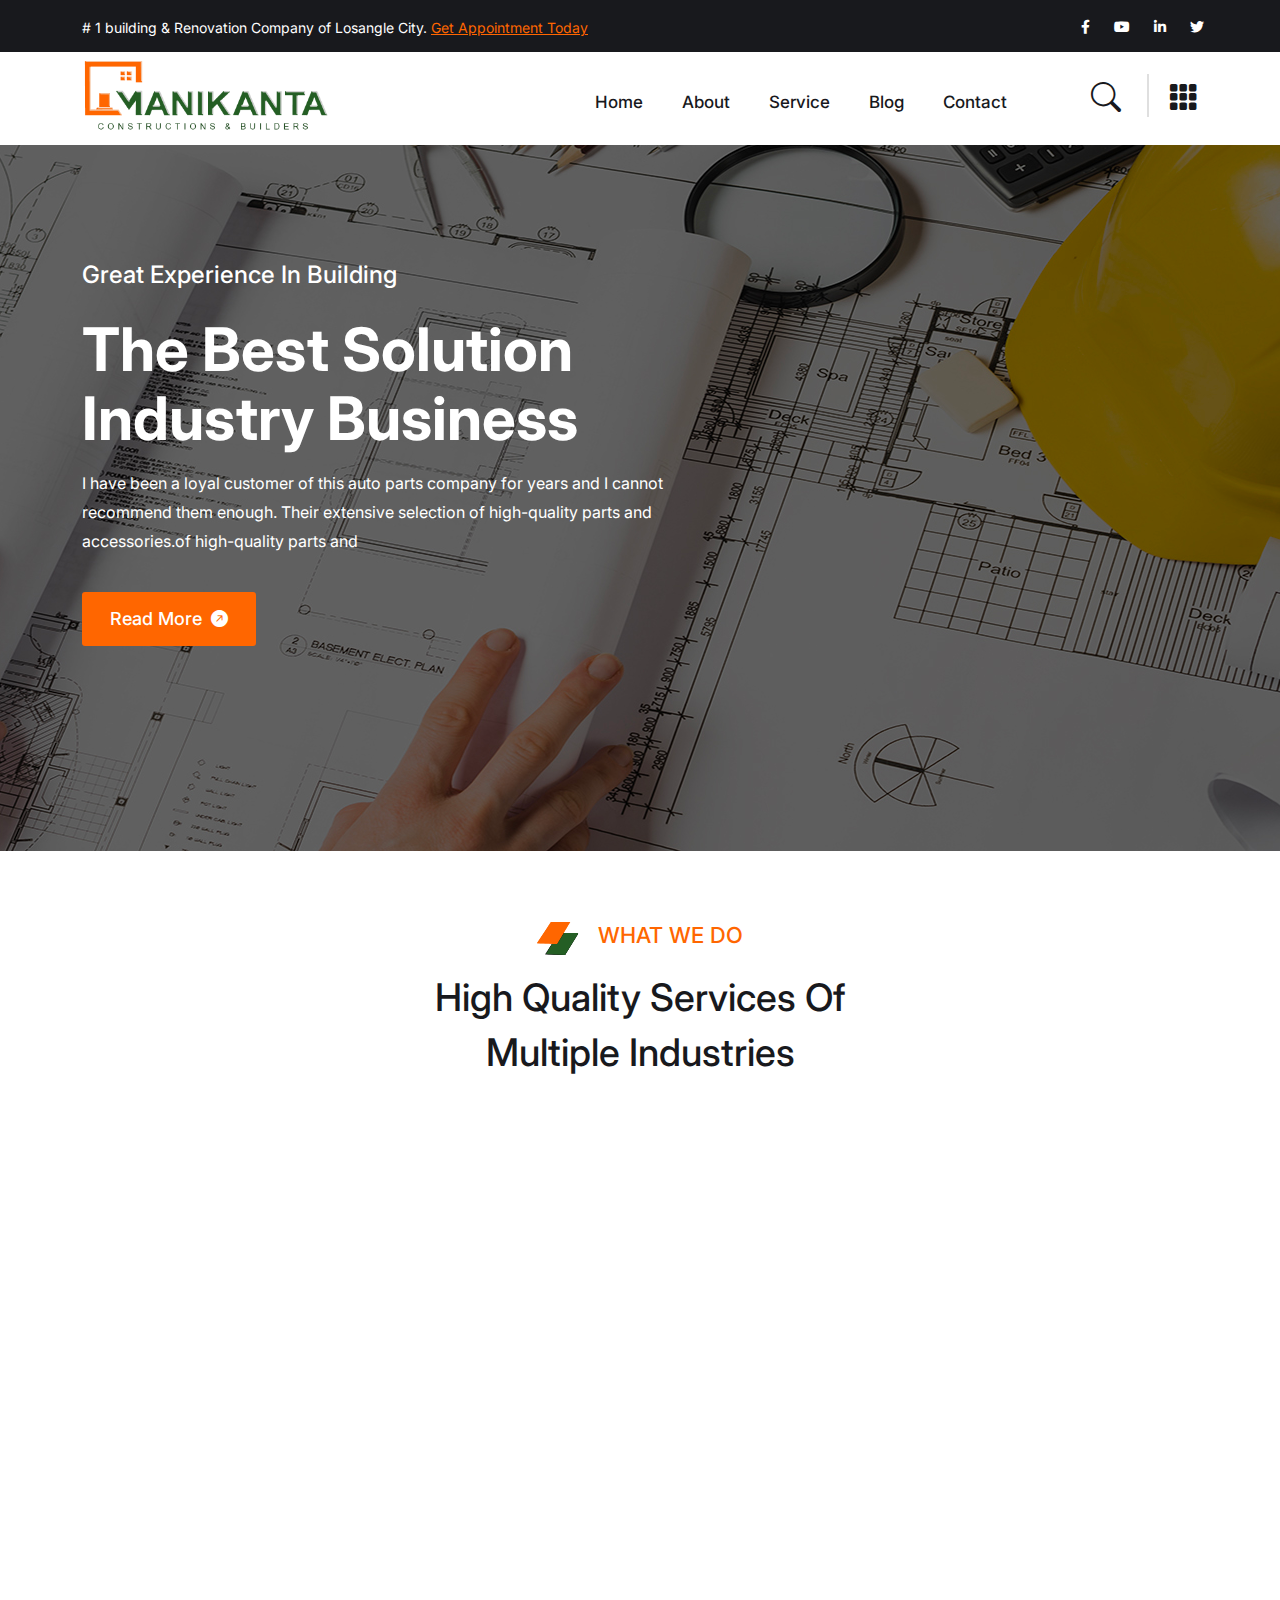
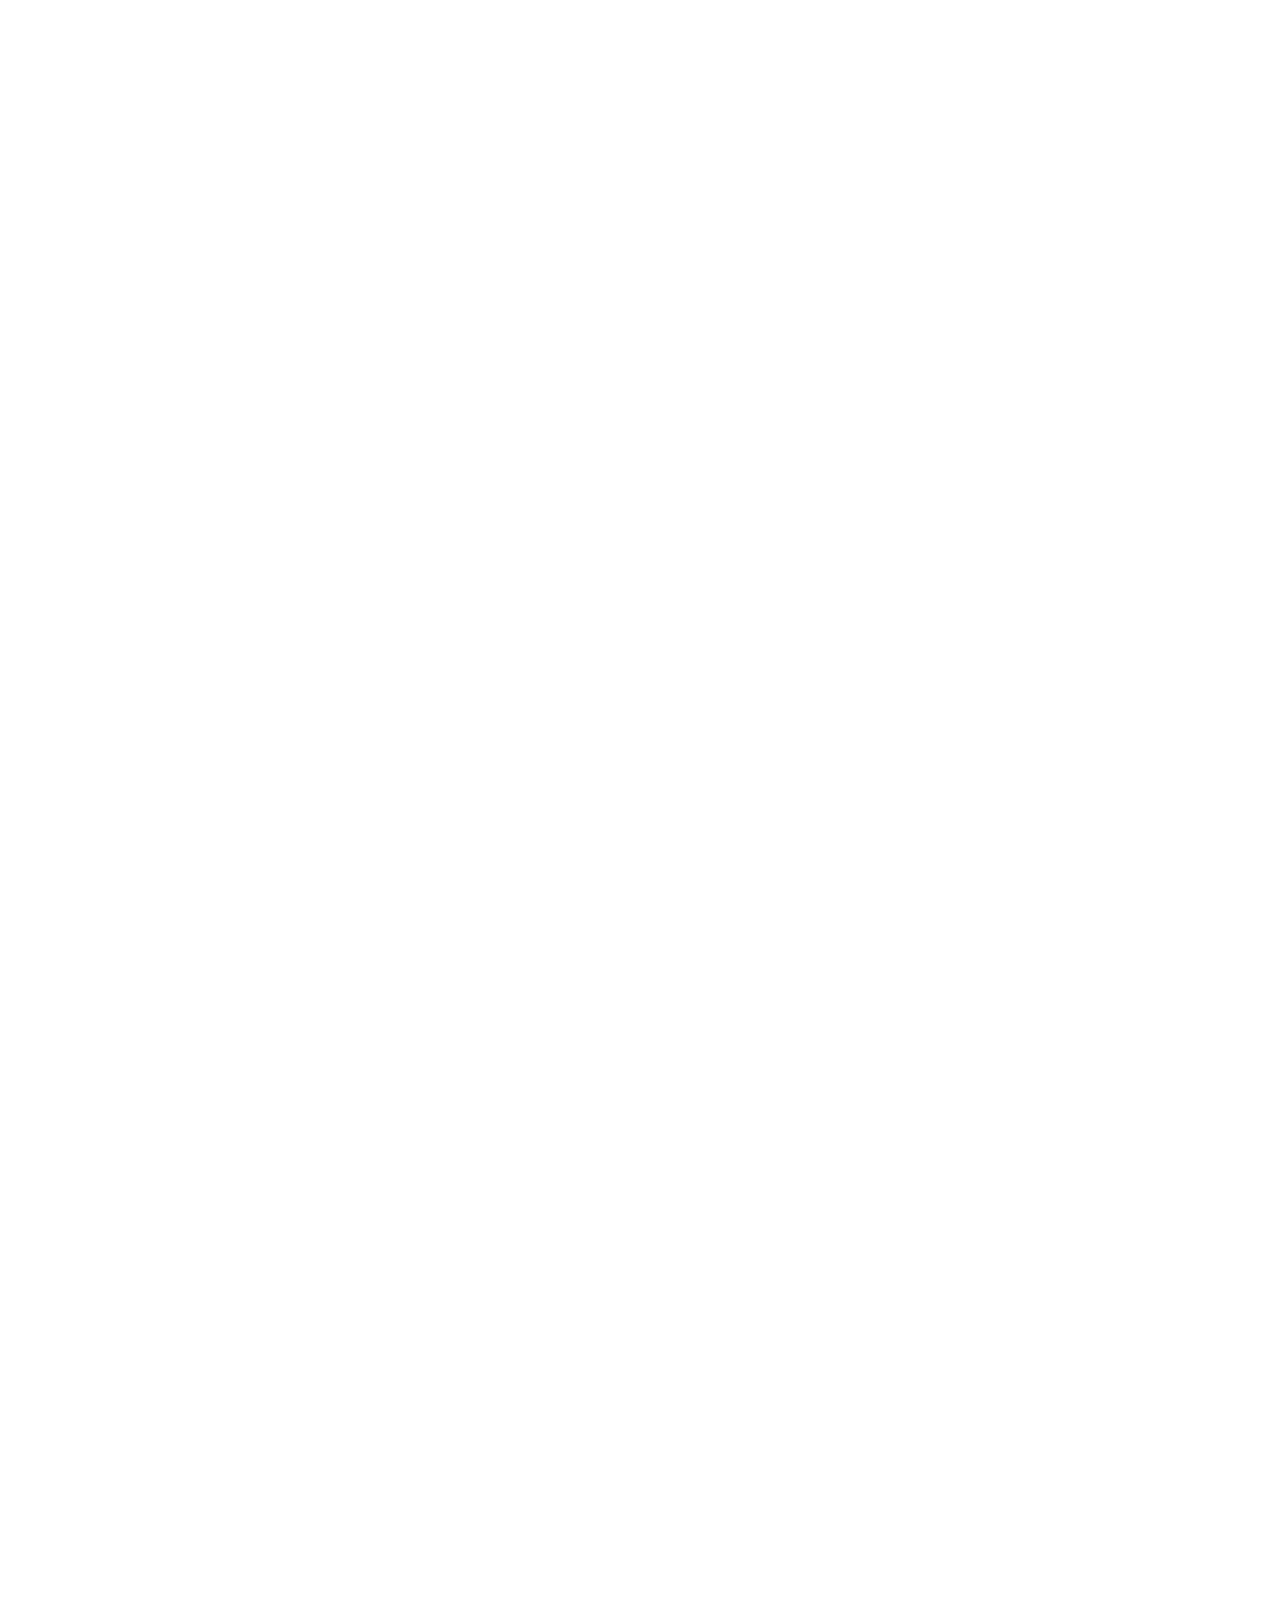
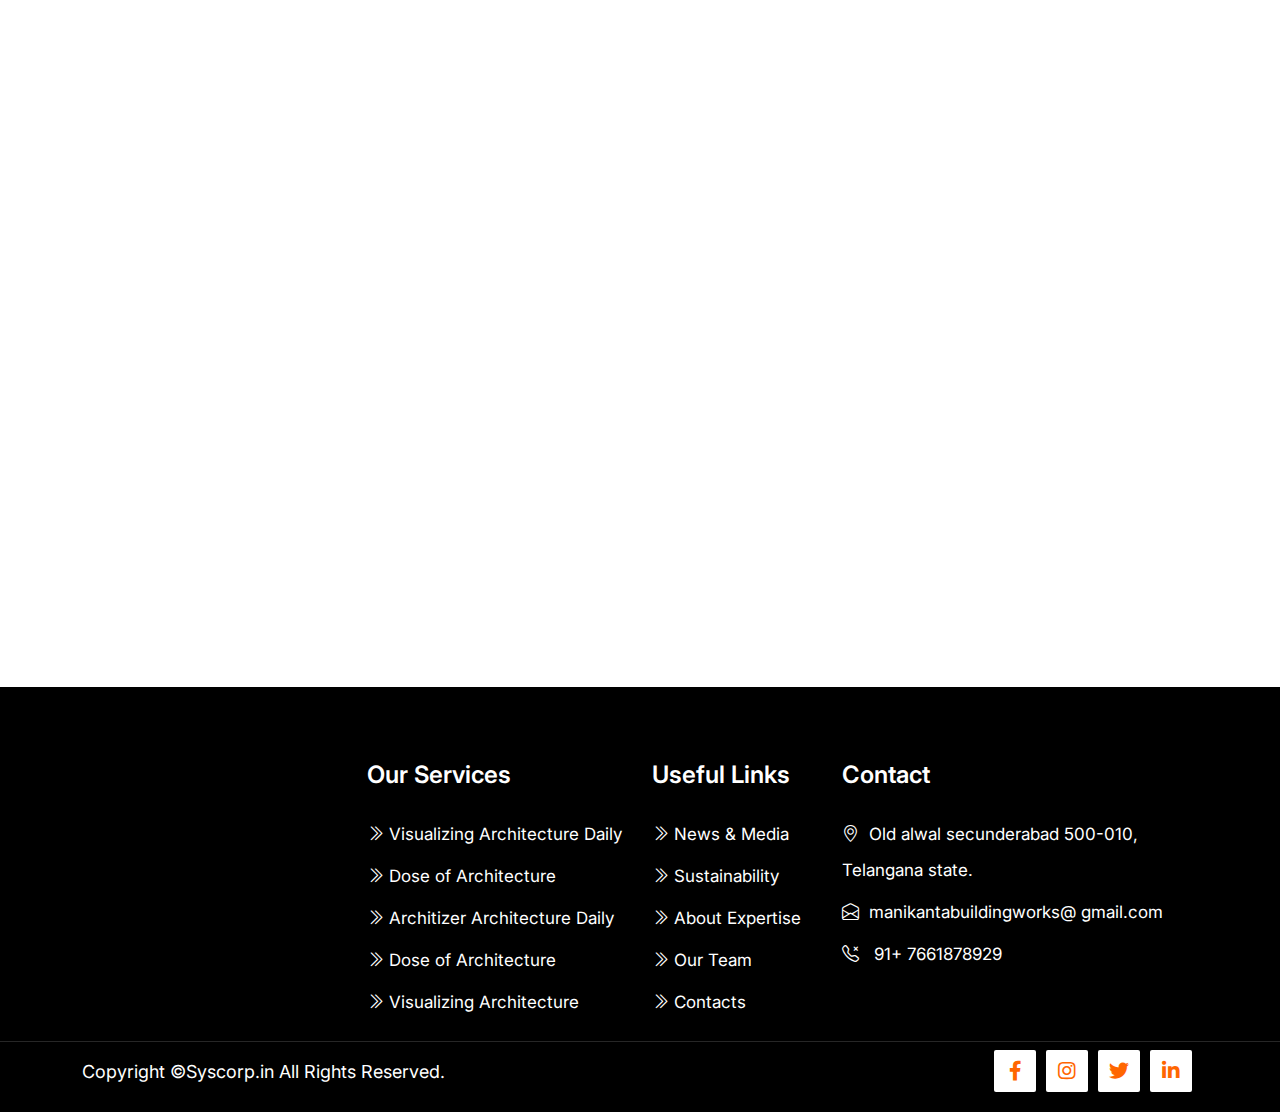
==== euildint/index.html @ 652bb7c5 "first commit" ====
<!DOCTYPE HTML>
<html lang="en-US">


<head>
	<meta charset="UTF-8">
	<meta http-equiv="x-ua-compatible" content="ie=edge">
	<title>Manikanta Construction</title>
	<meta name="description" content="">
	<meta name="viewport" content="width=device-width, initial-scale=1">
	<!-- Favicon -->
	<link rel="icon" type="image/png" sizes="56x56" href="assets/images/fav-icon/icon.png">
	<!-- bootstrap CSS -->
	<link rel="stylesheet" href="assets/css/bootstrap.min.css" type="text/css" media="all">
	<!-- carousel CSS -->
	<link rel="stylesheet" href="assets/css/owl.carousel.min.css" type="text/css" media="all">
	<!-- animate CSS -->
	<link rel="stylesheet" href="assets/css/animate.css" type="text/css" media="all">
	<!-- animate CSS -->
	<link rel="stylesheet" href="assets/css/animate.min.css" type="text/css" media="all">
	<!-- animated-text CSS -->
	<link rel="stylesheet" href="assets/css/animated-text.css" type="text/css" media="all">
	<!-- font-awesome CSS -->
	<link rel="stylesheet" href="assets/css/all.min.css" type="text/css" media="all">
	<!-- font-flaticon CSS -->
	<link rel="stylesheet" href="assets/css/flaticon.css" type="text/css" media="all">
	<!-- theme-default CSS -->
	<link rel="stylesheet" href="assets/css/theme-default.css" type="text/css" media="all">
	<!-- meanmenu CSS -->
	<link rel="stylesheet" href="assets/css/meanmenu.min.css" type="text/css" media="all">
	<!-- transitions CSS -->
	<link rel="stylesheet" href="assets/css/owl.transitions.css" type="text/css" media="all">
	<!-- venobox CSS -->
	<link rel="stylesheet" href="venobox/venobox.css" type="text/css" media="all">

	<!-- bootstrap icons -->
	<link rel="stylesheet" href="assets/css/bootstrap-icons.css" type="text/css" media="all">

	<!-- Main Style CSS -->
	<link rel="stylesheet" href="assets/css/style.css" type="text/css" media="all">
	<!-- responsive CSS -->
	<link rel="stylesheet" href="assets/css/responsive.css" type="text/css" media="all">

	<!-- modernizr js -->
	<script src="assets/js/vendor/modernizr-3.5.0.min.js"></script>
</head>

<body>
	<!-- loder -->
	  <div class="loader-wrapper">
		<div class="loader"></div>
		<div class="loder-section left-section"></div>
		<div class="loder-section right-section"></div>
	</div>
	<!--==================================================-->
	<!-- Start Euildint Top Bar Area -->
	<!--==================================================-->
	<div class="topbar-area d-flex align-items-center">
		<div class="container">
			<div class="row align-items-center">
				<div class="col-lg-6 col-md-6">
					<div class="topbar-discription">
						<p># 1 building & Renovation Company of Losangle City.</p>
						<a href="#">Get Appointment Today</a>
					</div>
				</div>
				<div class="col-lg-6 col-md-6">
					<div class="topbar-social-icon">
						<ul>
							<li><a href="#"><i class="fab fa-facebook-f"></i></a></li>
							<li><a href="#"><i class="fab fa-youtube"></i></a></li>
							<li><a href="#"><i class="fab fa-linkedin-in"></i></a></li>
							<li><a href="#"><i class="fab fa-twitter"></i></a></li>
						</ul>
					</div>
				</div>
			</div>
			<div class="topbar-btn">
				<a href="#">Book Schedule Now</a>
			</div>
		</div>
	</div>
	<!--==================================================-->
	<!-- End Euildint Top Bar Area -->
	<!--==================================================-->

	<!--==================================================-->
	<!-- Start Euildint Header Area -->
	<!--==================================================-->
	<div class="header-area" id="sticky-header">
		<div class="container">
			<div class="row align-items-center">
				<div class="col-lg-3 col-md-6">
					<div class="header-logo">
						<a href="index.html"><img src="assets/images/logo.png" alt="logo"></a>
					</div>
				</div>
				<div class="col-lg-9 col-md-12">
					<!--start header menu -->
					<div class="header-munu">
						<ul>
							<li><a href="#">Home </a>
								<div class="sub-menu">
									<ul>
										<li><a href="index.html">Home One</a></li>
										<li><a href="index-two.html">Home Two</a></li>
										<li><a href="index-three.html">Home Three</a></li>
									</ul>
								</div>
							</li>
							<li><a href="about.html">About</a></li>
							
							<li><a href="service.html"> Service </a>
								
							</li>
							<li><a href="blog-grid.html">Blog </a>
								
							</li>
							<li><a href="contact.html">Contact</a></li>
						</ul>
						<div class="header-social">
							<ul>
								<li><a class="search-box-btn search-box-outer" href="#"><i class="bi bi-search"></i></a></li>
								<li class="line"><a class="navSidebar-button" href="#"><i class="bi bi-grid-3x3-gap-fill"></i></a></li>
							</ul>	
						</div>
					</div>
					<!-- end header menu -->
				</div>
			</div>
		</div>
	</div>

	<!--Mobile Menu Area -->
	<div class="mobile-menu-area sticky d-sm-block d-md-block d-lg-none ">
		<div class="mobile-menu">
			<nav class="Edulin_menu">
				<ul class="nav_scroll">
					<li><a href="#">Home </a>
						<div class="sub-menu">
							<ul>
								<li><a href="index.html">Home One</a></li>
								<li><a href="index-two.html">Home Two</a></li>
								<li><a href="index-three.html">Home Three</a></li>
							</ul>
						</div>
					</li>
					<li><a href="about.html">About</a></li>
					
					<li><a href="service.html"> Service </a>
						
					</li>
					<li><a href="blog-grid.html">Blog </a>
						
					</li>
					<li><a href="contact.html">Contact</a></li>
				</ul>
			</nav>
		</div>
	</div>
	<!--==================================================-->
	<!-- End Euildint Header Area -->
	<!--==================================================-->

	<!--==================================================-->
	<!-- Start Euildint Slider Area -->
	<!--==================================================-->
	<div class="slider-area d-flex align-items-center">
		<div class="container">
			<div class="row align-items-center">
				<div class="col-lg-7 col-md-12">
					<!-- start slider content -->
					<div class="slider-content wow animate__slideInLeft">
						<div class="slider-sub-title">
							<h4>Great Experience In Building</h4>
						</div>
						<div class="slider-main-title">
							<h1>The Best Solution</h1>
							<h1>Industry Business</h1>
						</div>
						<div class="slider-discripton">
							<p>I have been a loyal customer of this auto parts company for years and I cannot recommend them enough. Their extensive selection of high-quality parts and accessories.of high-quality parts and</p>
						</div>
						<div class="eulding-btn">
							<a href="#">Read More <i class="bi bi-arrow-up-right-circle-fill"></i></a>
						</div>
					</div>
					<!-- end slider content -->
				</div>
				
			</div>
		</div>
	</div>
	<!--==================================================-->
	<!-- End Euildint Slider Area -->
	<!--==================================================-->


		<!--==================================================-->
	<!-- Start Euildint Service Style Two Area -->
	<!--==================================================-->
	<div class="service-area animate__slideInUp">
		<div class="container">
			<div class="row">
				<div class="col-lg-12">
					<!-- start section title -->
					<div class="section-title text-center">
						<div class="section-shape">
							<img src="assets/images/about/section-shape.png" alt="">
						</div>
						<div class="section-sub-title">
							<h4>WHAT WE DO</h4>
						</div>
						<div class="section-main-title">
							<h2>High Quality Services Of </h2>
							<h2>Multiple Industries</h2>
						</div>
					</div>
					<!-- End section title -->
				</div>
			</div>
			<div class="row">
				<div class="col-lg-3 col-md-6 mb-30">
					<!-- start service items box -->
					<div class="service-items-box-two wow animate__slideInUp">
						<div class="service-icon-thumb">
							<img src="assets/images/service/service-style1.png" alt="">
						</div>
						<div class="service-items-title">
							<h4><a href="service-details.html">Construction Management</a></h4>
						</div>
						<div class="service-items-content-two">
							<p>Services related to financial record-keeping, bookkeeping, tax preparation.</p>
						</div>
						
					</div>
					<!-- End service items box -->
				</div>
				<div class="col-lg-3 col-md-6 mb-30">
					<!-- start service items box -->
					<div class="service-items-box-two wow animate__slideInUp">
						<div class="service-icon-thumb">
							<img src="assets/images/service/service-style2.png" alt="">
						</div>
						<div class="service-items-title">
							<h4><a href="service-details.html">Architecture & Building</a></h4>
						</div>
						<div class="service-items-content-two">
							<p>Services related to financial record-keeping, bookkeeping, tax preparation.</p>
						</div>
					
					</div>
					<!-- End service items box -->
				</div>
				<div class="col-lg-3 col-md-6 mb-30">
					<!-- start service items box -->
					<div class="service-items-box-two wow animate__slideInUp">
						<div class="service-icon-thumb">
							<img src="assets/images/service/service-style3.png" alt="">
						</div>
						<div class="service-items-title">
							<h4><a href="service-details.html">Facade Engineering</a></h4>
						</div>
						<div class="service-items-content-two">
							<p>Services related to financial record-keeping, bookkeeping, tax preparation.</p>
						</div>
						
					</div>
					<!-- End service items box -->
				</div>
				<div class="col-lg-3 col-md-6 mb-30">
					<!-- start service items box -->
					<div class="service-items-box-two wow animate__slideInUp">
						<div class="service-icon-thumb">
							<img src="assets/images/service/service-style4.png" alt="">
						</div>
						<div class="service-items-title">
							<h4><a href="service-details.html">Tiling And Painting</a></h4>
						</div>
						<div class="service-items-content-two">
							<p>Services related to financial record-keeping, bookkeeping, tax preparation.</p>
						</div>
						
					</div>
					<!-- End service items box -->
				</div>
				
			</div>
			
		</div>
	</div>
	<!--==================================================-->
	<!-- End Euildint Service Style Two Area -->
	<!--==================================================-->




	<!--==================================================-->
	<!-- Start Euildint About Area -->
	<!--==================================================-->
	<div class="about-area style-three wow animate__slideInUp">
		<div class="container">
			<div class="row">
				<div class="col-lg-6 col-md-12">
					<div class="about-thumb wow animate__slideInUp">
						<img src="assets/images/future-building-construction-engineering-project.png" alt="">
					</div>
				</div>
				<div class="col-lg-6 col-md-12">
					<div class="section-title">
						<div class="section-shape">
							<img src="assets/images/about/section-shape.png" alt="">
						</div>
						<div class="section-sub-title">
							<h4>Superior Construction</h4>
						</div>
						<div class="section-main-title about">
							<h2>We Make Finest Architectural</h2>
							<h2>Design With Great Passion</h2>
						</div>
					</div>
					<div class="about-content wow animate__slideInUp">
						<div class="about-discribtion">
							<p>Quisque dignissim enim diam, eget pulvinar ex viverra id. Nulla a lobortis lectus, id volutpat magna. Morbi consequat porttitor fermentum. Nulla vestibulum tincidunt viverra. Vestibulum accumsan</p>
						</div>
						<div class="about-list">
							<ul>
								<li><i class="bi bi-check2-circle"></i> Construction Management</li>
								<li><i class="bi bi-check2-circle"></i> Expert Mechanical</li>
								<li><i class="bi bi-check2-circle"></i> 100% Satisfaction Guarantee</li>
								<li><i class="bi bi-check2-circle"></i> Commitment to Customers</li>
								<li><i class="bi bi-check2-circle"></i> Architecture & Building</li>
							</ul>
						</div>
						<div class="about-bottom">
							<div class="eulding-btn about">
								<a href="#">Read More <i class="bi bi-arrow-up-right-circle-fill"></i></a>
							</div>
						</div>
					</div>
				</div>
			</div>
		</div>
	</div>
	<!--==================================================-->
	<!-- End Euildint About Area -->
	<!--==================================================-->

	<!--==================================================-->
	<!-- Start Euildint Contact Area -->
	<!--==================================================-->
	<div class="contact-area wow animate__slideInUp" style="background:#000 ;">
		<div class="container">
			<div class="row align-items-center">
				<div class="col-lg-7 col-md-12">
					<div class="section-title">
						<div class="section-main-title contact">
							<h2>Contact us Today And Let us</h2>
							<h2>Know What you Need</h2>
						</div>
					</div>
					<div class="contact-discription">
						<p>When does a mere internet 'SEO' company grow into a trusted partner that stays in front of the latest industry trends? When it's time to partner with Mocer, that's when. saidul islam</p>
					</div>
					<div class="eulding-btn">
						<a href="contact.html">Contact Us <i class="bi bi-arrow-up-right-circle-fill"></i></a>
					</div>
				</div>
				<div class="col-lg-5 col-md-6 ">
					<div class="contact-thumb wow animate__slideInRight d-flex justify-content-center">
						<img src="assets/images/middle-eastern-businessman-site.png" alt="" class="w-100">
						<div class="contact-shape bounce-animate">
							<img src="assets/images/resource/contact-shape.png" alt="">
						</div>
					</div>
				</div>
			</div>
		</div>
	</div>
	<!--==================================================-->
	<!-- End Euildint Contact Area -->
	<!--==================================================-->

	




	

	<!--==================================================-->
	<!-- Start Euildint Testimonial Area -->
	<!--==================================================-->
	<div class="testimonial-area wow animate__slideInUp">
		<div class="container">
			<div class="row">
				<div class="col-lg-5 col-md-12">
					<!-- start section title -->
					<div class="section-title">
						<div class="section-shape">
							<img src="assets/images/about/section-shape.png" alt="">
						</div>
						<div class="section-sub-title">
							<h4>TESTIMONIALS</h4>
						</div>
						<div class="section-main-title">
							<h2>Our Happy Clients </h2>
							<h2>Says About Us</h2>
						</div>
					</div>
					<!-- End section title -->
					<div class="row">
						<div class="testi_list owl-carousel">
							<div class="col-lg-12">
								<div class="testi-text">
									<p>Trage agile frameworks to provide a robust synopsis for high level overviews. Iterative approaches to corporate Trage agile frameworks to provide a robust synopsis for high level overviews. Iterative approaches to corporate</p>
								</div>
							</div>
							<div class="col-lg-12">
								<div class="testi-text">
									<p>Trage agile frameworks to provide a robust synopsis for high level overviews. Iterative approaches to corporate Trage agile frameworks to provide a robust synopsis for high level overviews. Iterative approaches to corporate</p>
								</div>
							</div>
						</div>
					</div>
				</div>
				<div class="col-lg-7 col-md-12">
					<div class="row">
						<div class="col-lg-6 col-md-6">
							<!-- start testi single box -->
							<div class="testi-single-box wow animate__slideInUp">
								<div class="testi-items-box">
									<div class="testi-content">
										<div class="testi-thumb">
											<img src="assets/images/testimonial/testi1.png" alt="">
										</div>
										<div class="testi-title">
											<h4>Kevin Martin</h4>
											<span>Founder</span>
										</div>
										<div class="testi-discription">
											<p>Access the same project through five different dynamic views: a kanban board, Gantt chart,simple task list.</p>
										</div>
										<div class="testi-icon-thumb">
											<img src="assets/images/testimonial/testi-icon.png" alt="">
										</div>
									</div>
								</div>
							</div>
							<!-- End testi single box -->
						</div>
						<div class="col-lg-6 col-md-6">
							<!-- start testi single box -->
							<div class="testi-single-box two wow animate__slideInUp">
								<div class="testi-items-box">
									<div class="testi-content">
										<div class="testi-thumb">
											<img src="assets/images/testimonial/testi2.png" alt="">
										</div>
										<div class="testi-title">
											<h4>Guy Hawkins</h4>
											<span>Manager</span>
										</div>
										<div class="testi-discription">
											<p>Access the same project through five different dynamic views: a kanban board, Gantt chart,simple task list.</p>
										</div>
										<div class="testi-icon-thumb">
											<img src="assets/images/testimonial/testi-icon.png" alt="">
										</div>
									</div>
								</div>
							</div>
							<!-- End testi single box -->
						</div>
						<div class="col-lg-6 col-md-6">
							<!-- start testi single box -->
							<div class="testi-single-box wow animate__slideInUp">
								<div class="testi-items-box">
									<div class="testi-content">
										<div class="testi-thumb">
											<img src="assets/images/testimonial/testi3.png" alt="">
										</div>
										<div class="testi-title">
											<h4>Alex Mitchell</h4>
											<span>Manager</span>
										</div>
										<div class="testi-discription">
											<p>Access the same project through five different dynamic views: a kanban board, Gantt chart,simple task list.</p>
										</div>
										<div class="testi-icon-thumb">
											<img src="assets/images/testimonial/testi-icon.png" alt="">
										</div>
									</div>
								</div>
							</div>
							<!-- End testi single box -->
						</div>
						<div class="col-lg-6 col-md-6 ">
							<!-- start testi single box -->
							<div class="testi-single-box four wow animate__slideInUp">
								<div class="testi-items-box">
									<div class="testi-content">
										<div class="testi-thumb">
											<img src="assets/images/testimonial/testi4.png" alt="">
										</div>
										<div class="testi-title">
											<h4>Jessca Arow</h4>
											<span>Manager</span>
										</div>
										<div class="testi-discription">
											<p>Access the same project through five different dynamic views: a kanban board, Gantt chart,simple task list.</p>
										</div>
										<div class="testi-icon-thumb">
											<img src="assets/images/testimonial/testi-icon.png" alt="">
										</div>
									</div>
								</div>
							</div>
							<!-- End testi single box -->
						</div>
					</div>
				</div>
			</div>
		</div>
	</div>
	<!--==================================================-->
	<!-- End Euildint Testimonial Area -->
	<!--==================================================-->

	<!--==================================================-->
	<!-- Start Euildint Blog Area -->
	<!--==================================================-->
	<div class="blog-area wow animate__slideInUp">
		<div class="container">
			<div class="row">
				<div class="col-lg-12">
					<!-- start section title -->
					<div class="section-title text-center">
						<div class="section-shape">
							<img src="assets/images/about/section-shape.png" alt="">
						</div>
						<div class="section-sub-title">
							<h4>Our Blogs</h4>
						</div>
						<div class="section-main-title blog">
							<h2>Read Our Latest Articles</h2>
						</div>
					</div>
					<!-- End section title -->
				</div>
			</div>
			<div class="row">
				<div class="col-lg-4 col-md-6">
					<!-- start blog single box -->
					<div class="blog-single-box wow animate__slideInUp">
						<div class="blog-content">
							<div class="blog-title">
								<h4><a href="blog-details.html">Digital Privacy Changes </a></h4>
							</div>
							<div class="blog-meta">
								<span><i class="bi bi-calendar4-week"></i> 15 Nov, 2023</span>
								<span><i class="bi bi-chat-left"></i> 12 Comment</span>
							</div>
							<div class="blog-discription">
								<p>Dolor sed maecenas quis faucibus justo nibh ultricies praesent justo dolorIf you are going to use </p>
							</div>
							<div class="blog-bottom-shape">
								<img src="assets/images/blog/blog-shape.png" alt="">
							</div>
							<div class="blog-bottom-title">
								<h4>Admin</h4>
							</div>
							<div class="blog-btn">
								<a href="#">Learn More <i class="bi bi-chevron-right"></i></a>
							</div>
						</div>
					</div>
					<!-- End blog single box -->
				</div>
				<div class="col-lg-4 col-md-6">
					<!-- start blog single box -->
					<div class="blog-single-box wow animate__slideInUp">
						<div class="blog-content">
							<div class="blog-title">
								<h4><a href="blog-details.html">How to Onboard </a></h4>
							</div>
							<div class="blog-meta">
								<span><i class="bi bi-calendar4-week"></i> 15 Nov, 2023</span>
								<span><i class="bi bi-chat-left"></i> 12 Comment</span>
							</div>
							<div class="blog-discription">
								<p>Dolor sed maecenas quis faucibus justo nibh ultricies praesent justo dolorIf you are going to use </p>
							</div>
							<div class="blog-bottom-shape">
								<img src="assets/images/blog/blog-shape.png" alt="">
							</div>
							<div class="blog-bottom-title">
								<h4>Admin</h4>
							</div>
							<div class="blog-btn">
								<a href="#">Learn More <i class="bi bi-chevron-right"></i></a>
							</div>
						</div>
					</div>
					<!-- End blog single box -->
				</div>
				<div class="col-lg-4 col-md-6">
					<!-- start blog single box -->
					<div class="blog-single-box wow animate__slideInUp">
						<div class="blog-content">
							<div class="blog-title">
								<h4><a href="blog-details.html">How Marketing Compliance </a></h4>
							</div>
							<div class="blog-meta">
								<span><i class="bi bi-calendar4-week"></i> 15 Nov, 2023</span>
								<span><i class="bi bi-chat-left"></i> 12 Comment</span>
							</div>
							<div class="blog-discription">
								<p>Dolor sed maecenas quis faucibus justo nibh ultricies praesent justo dolorIf you are going to use </p>
							</div>
							<div class="blog-bottom-shape">
								<img src="assets/images/blog/blog-shape.png" alt="">
							</div>
							<div class="blog-bottom-title">
								<h4>Admin</h4>
							</div>
							<div class="blog-btn">
								<a href="#">Learn More <i class="bi bi-chevron-right"></i></a>
							</div>
						</div>
					</div>
					<!-- End blog single box -->
				</div>
			</div>
		</div>
	</div>
	<!--==================================================-->
	<!-- End Euildint Blog Area -->
	<!--==================================================-->

	<!--==================================================-->
	<!-- Start Euildint Sidebar Area -->
	<!--==================================================-->
	<div class="sidebar-group info-group">
		<div class="sidebar-widget">
			<div class="sidebar-widget-container">
				<div class="widget-heading">
					<a href="#" class="close-side-widget">
						<i class="bi bi-x-lg"></i>
					</a>
				</div>
				<div class="sidebar-textwidget">
					<div class="sidebar-info-contents">
						<div class="content-inner">
							<div class="sidebar-logo">
								<a href="index.html"><img src="assets/images/footer/white logo.png" alt="logo"></a>
							</div>
							<div class="about-box">
								<h2>About Us</h2>
								<p class="text">Sed ut perspiciatis unde omnis iste natus error sit voluptatem accusantium doloremque laudantium, totam rem aperiam, eaque ipsa quae ab illo inventore veritatis et quasi architecto beatae vitae dicta sunt explicabo.</p>
							</div>
							<div class="contact-info">
								<h2>Contact Info</h2>
								<ul class="list-style-one">
									<li><i class="bi bi-geo-alt-fill"></i>Old alwal secunderabad 500-010
										Telangana state</li>
									<li><i class="bi bi-telephone-fill"></i> 91+ 7661878929</li>
									<li><i class="bi bi-envelope"></i>manikantabuildingworks@ gmail.com</li>
									<li><i class="bi bi-alarm-fill"></i> Week Days: 08.00 to 10.00
									</li>
								</ul>
							</div>
							<ul class="social-box">
								<li class="facebook"><a href="#" class="fab fa-facebook-f"></a></li>
								<li class="twitter"><a href="#" class="fab fa-instagram"></a></li>
								<li class="linkedin"><a href="#" class="fab fa-twitter"></a></li>
								<li class="instagram"><a href="#" class="fab fa-pinterest-p"></a></li>
								<li class="youtube"><a href="#" class="fab fa-linkedin-in"></a></li>
							</ul>
						</div>
					</div>
				</div>
			</div>
		</div>
	</div>
	<!--==================================================-->
	<!-- End Euildint Sidebar Area -->
	<!--==================================================-->

	<!--==================================================-->
	<!-- Start Euildint Footer Area -->
	<!--==================================================-->
	<div class="footer-area">
		<div class="container">
			<div class="row">
				<div class="col-lg-3 col-md-6">
					<div class="footer-wiget wow animate__zoomIn" style="visibility: visible;">
						<div class="footer-wiget-log">
							<a href="index.html"><img src="assets/images/footer/white logo.png" alt=""></a>
						</div>
						<div class="footer-wiget-text">
							<p>A farm is a plot of land that is used to grow crops and raise livestock, as in our farm, we raise sheep and sell their wool the word farm is also.</p>
						</div>
						
					</div>
				</div>
				<div class="col-lg-3 col-md-6">
					<div class="footer-wiget " style="visibility: visible;">
						<div class="footer-wiget-title">
							<h4>Our Services</h4>
						</div>
						<div class="footer-wiget-menu">
							<ul>
								<li><a href="#"><i class="bi bi-chevron-double-right"></i> Visualizing Architecture Daily</a></li>
								<li><a href="#"><i class="bi bi-chevron-double-right"></i> Dose of Architecture</a></li>
								<li><a href="#"><i class="bi bi-chevron-double-right"></i> Architizer Architecture Daily</a></li>
								<li><a href="#"><i class="bi bi-chevron-double-right"></i> Dose of Architecture</a></li>
								<li><a href="#"><i class="bi bi-chevron-double-right"></i> Visualizing Architecture</a></li>
							</ul>
						</div>
					</div>
				</div>
				<div class="col-lg-2 col-md-6">
					<div class="footer-wiget " style="visibility: visible;">
						<div class="footer-wiget-title">
							<h4>Useful Links</h4>
						</div>
						<div class="footer-wiget-menu">
							<ul>
								<li><a href="#"><i class="bi bi-chevron-double-right"></i> News & Media </a></li>
								<li><a href="#"><i class="bi bi-chevron-double-right"></i> Sustainability </a></li>
								<li><a href="#"><i class="bi bi-chevron-double-right"></i> About Expertise</a></li>
								<li><a href="#"><i class="bi bi-chevron-double-right"></i> Our Team</a></li>
								<li><a href="#"><i class="bi bi-chevron-double-right"></i> Contacts</a></li>
							</ul>
						</div>
					</div>
				</div>
				<div class="col-lg-4 col-md-6 col-sm-6 pr-0">
					<div class="foter-box">
						<div class="footer-wiget-title">
							<h4>Contact</h4>
						</div>
						<div class="footer-wiget-menu">
							<ul>
								<li><a href="#"><i class="bi bi-geo-alt pr-10"></i>Old alwal secunderabad 500-010,
									<br>Telangana state.</a></li>
								<li><a href="#"><i class="bi bi-envelope-open pr-10"></i>manikantabuildingworks@ gmail.com</a></li>
								<li><a href="#"><i class="bi bi-telephone-x pr-10"></i> 91+ 7661878929</a></li>
							
							</ul>
						</div>

						
					</div>
				</div>
			</div>
			<div class="row  align-items-center p-10 mt-30">
				<div class="col-lg-6 col-md-6 text-center">
					<div class="copyright-text text-start ">
						<p class="text-white m-0">Copyright ©Syscorp.in All Rights Reserved.</p>
					</div>
				</div>


				<div class="col-lg-6 col-md-6 text-end">
					<div class="footer-wiget-social ">
						<ul>
							<li><a href="#"><i class="fab fa-facebook-f"></i></a></li>
							<li><a href="#"><i class="fab fa-instagram"></i></a></li>
							<li><a href="#"><i class="fab fa-twitter"></i></a></li>
							<li><a href="#"><i class="fab fa-linkedin-in"></i></a></li>
						</ul>
					</div>
				</div>
				
			</div>
		</div>
	</div>
	<!--==================================================-->
	<!-- End Euildint Footer Area -->
	<!--==================================================-->


	<!--==================================================-->
	<!-- Start Search Popup Area -->
	<!--==================================================-->
	<div class="search-popup">
		<button class="close-search style-two"><span class="flaticon-multiply"><i class="far fa-times-circle"></i></span></button>
		<button class="close-search"><i class="fas fa-arrow-up"></i></button>
		<form method="post" action="#">
			<div class="form-group">
				<input type="search" name="search-field" value="" placeholder="Search Here" required="">
				<button type="submit"><i class="fa fa-search"></i></button>
			</div>
		</form>
	</div>
	<!--==================================================-->
	<!-- End Search Popup Area -->
	<!--==================================================-->

	<!--==================================================-->
	<!-- Start scrollup section Area -->
	<!--==================================================-->
	<!-- scrollup section -->
	 <div class="scroll-area">
		<div class="top-wrap">
			<div class="go-top-btn-wraper">
				<div class="go-top go-top-button">
					<i class="fas fa-arrow-up"></i>
					<i class="fas fa-arrow-up"></i>
				</div>
			</div>
		</div>
	</div>

	<!--==================================================-->
	<!-- End scrollup section Area -->
	<!--==================================================-->


	<!-- jquery js -->
	<script src="assets/js/vendor/jquery-3.6.2.min.js"></script>

	<script src="assets/js/popper.min.js"></script>

	<!-- bootstrap js -->
	<script src="assets/js/bootstrap.min.js"></script>

	<!-- carousel js -->
	<script src="assets/js/owl.carousel.min.js"></script>

	<!-- counterup js -->
	<script src="assets/js/jquery.counterup.min.js"></script>

	<!-- waypoints js -->
	<script src="assets/js/waypoints.min.js"></script>

	<!-- wow js -->
	<script src="assets/js/wow.min.js"></script>

	<!-- imagesloaded js -->
	<script src="assets/js/imagesloaded.pkgd.min.js"></script>

	<!-- venobox js -->
	<script src="venobox/venobox.js"></script>

	<!--  animated-text js -->
	<script src="assets/js/animated-text.js"></script>

	<!-- venobox min js -->
	<script src="venobox/venobox.min.js"></script>

	<!-- isotope js -->
	<script src="assets/js/isotope.pkgd.min.js"></script>

	<!-- jquery meanmenu js -->
	<script src="assets/js/jquery.meanmenu.js"></script>

	<!-- jquery scrollup js -->
	<script src="assets/js/jquery.scrollUp.js"></script>

	<script src="assets/js/jquery.barfiller.js"></script>
	<!-- jquery js -->

	<!-- theme js -->
	<script src="assets/js/theme.js"></script>

</body>

</html>
---- euildint/assets/css/animated-text.css ----
.cd-words-wrapper{display:inline-block;position:relative;text-align:left}.cd-words-wrapper b{display:inline-block;position:absolute;white-space:nowrap;left:0;top:0}.cd-words-wrapper b.is-visible{position:relative}.no-js .cd-words-wrapper b{opacity:0}.no-js .cd-words-wrapper b.is-visible{opacity:1}.cd-headline.rotate-1 .cd-words-wrapper{-webkit-perspective:300px;-moz-perspective:300px;perspective:300px}.cd-headline.rotate-1 b{opacity:0;-webkit-transform-origin:50% 100%;-moz-transform-origin:50% 100%;-ms-transform-origin:50% 100%;-o-transform-origin:50% 100%;transform-origin:50% 100%;-webkit-transform:rotateX(180deg);-moz-transform:rotateX(180deg);-ms-transform:rotateX(180deg);-o-transform:rotateX(180deg);transform:rotateX(180deg)}.cd-headline.rotate-1 b.is-visible{opacity:1;-webkit-transform:rotateX(0deg);-moz-transform:rotateX(0deg);-ms-transform:rotateX(0deg);-o-transform:rotateX(0deg);transform:rotateX(0deg);-webkit-animation:cd-rotate-1-in 1.2s;-moz-animation:cd-rotate-1-in 1.2s;animation:cd-rotate-1-in 1.2s}.cd-headline.rotate-1 b.is-hidden{-webkit-transform:rotateX(180deg);-moz-transform:rotateX(180deg);-ms-transform:rotateX(180deg);-o-transform:rotateX(180deg);transform:rotateX(180deg);-webkit-animation:cd-rotate-1-out 1.2s;-moz-animation:cd-rotate-1-out 1.2s;animation:cd-rotate-1-out 1.2s}@-webkit-keyframes cd-rotate-1-in{0%{-webkit-transform:rotateX(180deg);opacity:0}35%{-webkit-transform:rotateX(120deg);opacity:0}65%{opacity:0}100%{-webkit-transform:rotateX(360deg);opacity:1}}@-moz-keyframes cd-rotate-1-in{0%{-moz-transform:rotateX(180deg);opacity:0}35%{-moz-transform:rotateX(120deg);opacity:0}65%{opacity:0}100%{-moz-transform:rotateX(360deg);opacity:1}}@keyframes cd-rotate-1-in{0%{-webkit-transform:rotateX(180deg);-moz-transform:rotateX(180deg);-ms-transform:rotateX(180deg);-o-transform:rotateX(180deg);transform:rotateX(180deg);opacity:0}35%{-webkit-transform:rotateX(120deg);-moz-transform:rotateX(120deg);-ms-transform:rotateX(120deg);-o-transform:rotateX(120deg);transform:rotateX(120deg);opacity:0}65%{opacity:0}100%{-webkit-transform:rotateX(360deg);-moz-transform:rotateX(360deg);-ms-transform:rotateX(360deg);-o-transform:rotateX(360deg);transform:rotateX(360deg);opacity:1}}@-webkit-keyframes cd-rotate-1-out{0%{-webkit-transform:rotateX(0deg);opacity:1}35%{-webkit-transform:rotateX(-40deg);opacity:1}65%{opacity:0}100%{-webkit-transform:rotateX(180deg);opacity:0}}@-moz-keyframes cd-rotate-1-out{0%{-moz-transform:rotateX(0deg);opacity:1}35%{-moz-transform:rotateX(-40deg);opacity:1}65%{opacity:0}100%{-moz-transform:rotateX(180deg);opacity:0}}@keyframes cd-rotate-1-out{0%{-webkit-transform:rotateX(0deg);-moz-transform:rotateX(0deg);-ms-transform:rotateX(0deg);-o-transform:rotateX(0deg);transform:rotateX(0deg);opacity:1}35%{-webkit-transform:rotateX(-40deg);-moz-transform:rotateX(-40deg);-ms-transform:rotateX(-40deg);-o-transform:rotateX(-40deg);transform:rotateX(-40deg);opacity:1}65%{opacity:0}100%{-webkit-transform:rotateX(180deg);-moz-transform:rotateX(180deg);-ms-transform:rotateX(180deg);-o-transform:rotateX(180deg);transform:rotateX(180deg);opacity:0}}.cd-headline.type .cd-words-wrapper{vertical-align:top;overflow:hidden}.cd-headline.type .cd-words-wrapper::after{content:'';position:absolute;right:0;top:50%;bottom:auto;-webkit-transform:translateY(-50%);-moz-transform:translateY(-50%);-ms-transform:translateY(-50%);-o-transform:translateY(-50%);transform:translateY(-50%);height:90%;width:1px;background-color:#aebcb9}.cd-headline.type .cd-words-wrapper.waiting::after{-webkit-animation:cd-pulse 1s infinite;-moz-animation:cd-pulse 1s infinite;animation:cd-pulse 1s infinite}.cd-headline.type .cd-words-wrapper.selected{background-color:#aebcb9}.cd-headline.type .cd-words-wrapper.selected::after{visibility:hidden}.cd-headline.type .cd-words-wrapper.selected b{color:#0d0d0d}.cd-headline.type b{visibility:hidden}.cd-headline.type b.is-visible{visibility:visible}.cd-headline.type i{position:absolute;visibility:hidden}.cd-headline.type i.in{position:relative;visibility:visible}@-webkit-keyframes cd-pulse{0%{-webkit-transform:translateY(-50%) scale(1);opacity:1}40%{-webkit-transform:translateY(-50%) scale(0.9);opacity:0}100%{-webkit-transform:translateY(-50%) scale(0);opacity:0}}@-moz-keyframes cd-pulse{0%{-moz-transform:translateY(-50%) scale(1);opacity:1}40%{-moz-transform:translateY(-50%) scale(0.9);opacity:0}100%{-moz-transform:translateY(-50%) scale(0);opacity:0}}@keyframes cd-pulse{0%{-webkit-transform:translateY(-50%) scale(1);-moz-transform:translateY(-50%) scale(1);-ms-transform:translateY(-50%) scale(1);-o-transform:translateY(-50%) scale(1);transform:translateY(-50%) scale(1);opacity:1}40%{-webkit-transform:translateY(-50%) scale(0.9);-moz-transform:translateY(-50%) scale(0.9);-ms-transform:translateY(-50%) scale(0.9);-o-transform:translateY(-50%) scale(0.9);transform:translateY(-50%) scale(0.9);opacity:0}100%{-webkit-transform:translateY(-50%) scale(0);-moz-transform:translateY(-50%) scale(0);-ms-transform:translateY(-50%) scale(0);-o-transform:translateY(-50%) scale(0);transform:translateY(-50%) scale(0);opacity:0}}.cd-headline.rotate-2 .cd-words-wrapper{-webkit-perspective:300px;-moz-perspective:300px;perspective:300px}.cd-headline.rotate-2 i, .cd-headline.rotate-2 em{display:inline-block;-webkit-backface-visibility:hidden;backface-visibility:hidden}.cd-headline.rotate-2 b{opacity:0}.cd-headline.rotate-2 i{-webkit-transform-style:preserve-3d;-moz-transform-style:preserve-3d;-ms-transform-style:preserve-3d;-o-transform-style:preserve-3d;transform-style:preserve-3d;-webkit-transform:translateZ(-20px) rotateX(90deg);-moz-transform:translateZ(-20px) rotateX(90deg);-ms-transform:translateZ(-20px) rotateX(90deg);-o-transform:translateZ(-20px) rotateX(90deg);transform:translateZ(-20px) rotateX(90deg);opacity:0}.is-visible .cd-headline.rotate-2 i{opacity:1}.cd-headline.rotate-2 i.in{-webkit-animation:cd-rotate-2-in 0.4s forwards;-moz-animation:cd-rotate-2-in 0.4s forwards;animation:cd-rotate-2-in 0.4s forwards}.cd-headline.rotate-2 i.out{-webkit-animation:cd-rotate-2-out 0.4s forwards;-moz-animation:cd-rotate-2-out 0.4s forwards;animation:cd-rotate-2-out 0.4s forwards}.cd-headline.rotate-2 em{-webkit-transform:translateZ(20px);-moz-transform:translateZ(20px);-ms-transform:translateZ(20px);-o-transform:translateZ(20px);transform:translateZ(20px)}.no-csstransitions .cd-headline.rotate-2 i{-webkit-transform:rotateX(0deg);-moz-transform:rotateX(0deg);-ms-transform:rotateX(0deg);-o-transform:rotateX(0deg);transform:rotateX(0deg);opacity:0}.no-csstransitions .cd-headline.rotate-2 i em{-webkit-transform:scale(1);-moz-transform:scale(1);-ms-transform:scale(1);-o-transform:scale(1);transform:scale(1)}.no-csstransitions .cd-headline.rotate-2 .is-visible i{opacity:1}@-webkit-keyframes cd-rotate-2-in{0%{opacity:0;-webkit-transform:translateZ(-20px) rotateX(90deg)}60%{opacity:1;-webkit-transform:translateZ(-20px) rotateX(-10deg)}100%{opacity:1;-webkit-transform:translateZ(-20px) rotateX(0deg)}}@-moz-keyframes cd-rotate-2-in{0%{opacity:0;-moz-transform:translateZ(-20px) rotateX(90deg)}60%{opacity:1;-moz-transform:translateZ(-20px) rotateX(-10deg)}100%{opacity:1;-moz-transform:translateZ(-20px) rotateX(0deg)}}@keyframes cd-rotate-2-in{0%{opacity:0;-webkit-transform:translateZ(-20px) rotateX(90deg);-moz-transform:translateZ(-20px) rotateX(90deg);-ms-transform:translateZ(-20px) rotateX(90deg);-o-transform:translateZ(-20px) rotateX(90deg);transform:translateZ(-20px) rotateX(90deg)}60%{opacity:1;-webkit-transform:translateZ(-20px) rotateX(-10deg);-moz-transform:translateZ(-20px) rotateX(-10deg);-ms-transform:translateZ(-20px) rotateX(-10deg);-o-transform:translateZ(-20px) rotateX(-10deg);transform:translateZ(-20px) rotateX(-10deg)}100%{opacity:1;-webkit-transform:translateZ(-20px) rotateX(0deg);-moz-transform:translateZ(-20px) rotateX(0deg);-ms-transform:translateZ(-20px) rotateX(0deg);-o-transform:translateZ(-20px) rotateX(0deg);transform:translateZ(-20px) rotateX(0deg)}}@-webkit-keyframes cd-rotate-2-out{0%{opacity:1;-webkit-transform:translateZ(-20px) rotateX(0)}60%{opacity:0;-webkit-transform:translateZ(-20px) rotateX(-100deg)}100%{opacity:0;-webkit-transform:translateZ(-20px) rotateX(-90deg)}}@-moz-keyframes cd-rotate-2-out{0%{opacity:1;-moz-transform:translateZ(-20px) rotateX(0)}60%{opacity:0;-moz-transform:translateZ(-20px) rotateX(-100deg)}100%{opacity:0;-moz-transform:translateZ(-20px) rotateX(-90deg)}}@keyframes cd-rotate-2-out{0%{opacity:1;-webkit-transform:translateZ(-20px) rotateX(0);-moz-transform:translateZ(-20px) rotateX(0);-ms-transform:translateZ(-20px) rotateX(0);-o-transform:translateZ(-20px) rotateX(0);transform:translateZ(-20px) rotateX(0)}60%{opacity:0;-webkit-transform:translateZ(-20px) rotateX(-100deg);-moz-transform:translateZ(-20px) rotateX(-100deg);-ms-transform:translateZ(-20px) rotateX(-100deg);-o-transform:translateZ(-20px) rotateX(-100deg);transform:translateZ(-20px) rotateX(-100deg)}100%{opacity:0;-webkit-transform:translateZ(-20px) rotateX(-90deg);-moz-transform:translateZ(-20px) rotateX(-90deg);-ms-transform:translateZ(-20px) rotateX(-90deg);-o-transform:translateZ(-20px) rotateX(-90deg);transform:translateZ(-20px) rotateX(-90deg)}}.cd-headline.loading-bar span{display:inline-block;padding: .2em 0}.cd-headline.loading-bar .cd-words-wrapper{overflow:hidden;vertical-align:top}.cd-headline.loading-bar .cd-words-wrapper::after{content:'';position:absolute;left:0;bottom:0;height:3px;width:0;background:#0096a7;z-index:2;-webkit-transition:width 0.3s -0.1s;-moz-transition:width 0.3s -0.1s;transition:width 0.3s -0.1s}.cd-headline.loading-bar .cd-words-wrapper.is-loading::after{width:100%;-webkit-transition:width 3s;-moz-transition:width 3s;transition:width 3s}.cd-headline.loading-bar b{top: .2em;opacity:0;-webkit-transition:opacity 0.3s;-moz-transition:opacity 0.3s;transition:opacity 0.3s}.cd-headline.loading-bar b.is-visible{opacity:1;top:0}.cd-headline.slide span{display:inline-block;padding: .2em 0}.cd-headline.slide .cd-words-wrapper{overflow:hidden;vertical-align:top}.cd-headline.slide b{opacity:0;top: .2em}.cd-headline.slide b.is-visible{top:0;opacity:1;-webkit-animation:slide-in 0.6s;-moz-animation:slide-in 0.6s;animation:slide-in 0.6s}.cd-headline.slide b.is-hidden{-webkit-animation:slide-out 0.6s;-moz-animation:slide-out 0.6s;animation:slide-out 0.6s}@-webkit-keyframes slide-in{0%{opacity:0;-webkit-transform:translateY(-100%)}60%{opacity:1;-webkit-transform:translateY(20%)}100%{opacity:1;-webkit-transform:translateY(0)}}@-moz-keyframes slide-in{0%{opacity:0;-moz-transform:translateY(-100%)}60%{opacity:1;-moz-transform:translateY(20%)}100%{opacity:1;-moz-transform:translateY(0)}}@keyframes slide-in{0%{opacity:0;-webkit-transform:translateY(-100%);-moz-transform:translateY(-100%);-ms-transform:translateY(-100%);-o-transform:translateY(-100%);transform:translateY(-100%)}60%{opacity:1;-webkit-transform:translateY(20%);-moz-transform:translateY(20%);-ms-transform:translateY(20%);-o-transform:translateY(20%);transform:translateY(20%)}100%{opacity:1;-webkit-transform:translateY(0);-moz-transform:translateY(0);-ms-transform:translateY(0);-o-transform:translateY(0);transform:translateY(0)}}@-webkit-keyframes slide-out{0%{opacity:1;-webkit-transform:translateY(0)}60%{opacity:0;-webkit-transform:translateY(120%)}100%{opacity:0;-webkit-transform:translateY(100%)}}@-moz-keyframes slide-out{0%{opacity:1;-moz-transform:translateY(0)}60%{opacity:0;-moz-transform:translateY(120%)}100%{opacity:0;-moz-transform:translateY(100%)}}@keyframes slide-out{0%{opacity:1;-webkit-transform:translateY(0);-moz-transform:translateY(0);-ms-transform:translateY(0);-o-transform:translateY(0);transform:translateY(0)}60%{opacity:0;-webkit-transform:translateY(120%);-moz-transform:translateY(120%);-ms-transform:translateY(120%);-o-transform:translateY(120%);transform:translateY(120%)}100%{opacity:0;-webkit-transform:translateY(100%);-moz-transform:translateY(100%);-ms-transform:translateY(100%);-o-transform:translateY(100%);transform:translateY(100%)}}.cd-headline.clip span{display:inline-block;padding: .2em 0}.cd-headline.clip .cd-words-wrapper{overflow:hidden;vertical-align:top}.cd-headline.clip .cd-words-wrapper::after{content:'';position:absolute;top:0;right:0;width:2px;height:100%;background-color:#aebcb9}.cd-headline.clip b{opacity:0}.cd-headline.clip b.is-visible{opacity:1}.cd-headline.zoom .cd-words-wrapper{-webkit-perspective:300px;-moz-perspective:300px;perspective:300px}.cd-headline.zoom b{opacity:0}.cd-headline.zoom b.is-visible{opacity:1;-webkit-animation:zoom-in 0.8s;-moz-animation:zoom-in 0.8s;animation:zoom-in 0.8s}.cd-headline.zoom b.is-hidden{-webkit-animation:zoom-out 0.8s;-moz-animation:zoom-out 0.8s;animation:zoom-out 0.8s}@-webkit-keyframes zoom-in{0%{opacity:0;-webkit-transform:translateZ(100px)}100%{opacity:1;-webkit-transform:translateZ(0)}}@-moz-keyframes zoom-in{0%{opacity:0;-moz-transform:translateZ(100px)}100%{opacity:1;-moz-transform:translateZ(0)}}@keyframes zoom-in{0%{opacity:0;-webkit-transform:translateZ(100px);-moz-transform:translateZ(100px);-ms-transform:translateZ(100px);-o-transform:translateZ(100px);transform:translateZ(100px)}100%{opacity:1;-webkit-transform:translateZ(0);-moz-transform:translateZ(0);-ms-transform:translateZ(0);-o-transform:translateZ(0);transform:translateZ(0)}}@-webkit-keyframes zoom-out{0%{opacity:1;-webkit-transform:translateZ(0)}100%{opacity:0;-webkit-transform:translateZ(-100px)}}@-moz-keyframes zoom-out{0%{opacity:1;-moz-transform:translateZ(0)}100%{opacity:0;-moz-transform:translateZ(-100px)}}@keyframes zoom-out{0%{opacity:1;-webkit-transform:translateZ(0);-moz-transform:translateZ(0);-ms-transform:translateZ(0);-o-transform:translateZ(0);transform:translateZ(0)}100%{opacity:0;-webkit-transform:translateZ(-100px);-moz-transform:translateZ(-100px);-ms-transform:translateZ(-100px);-o-transform:translateZ(-100px);transform:translateZ(-100px)}}.cd-headline.rotate-3 .cd-words-wrapper{-webkit-perspective:300px;-moz-perspective:300px;perspective:300px}.cd-headline.rotate-3 b{opacity:0}.cd-headline.rotate-3 i{display:inline-block;-webkit-transform:rotateY(180deg);-moz-transform:rotateY(180deg);-ms-transform:rotateY(180deg);-o-transform:rotateY(180deg);transform:rotateY(180deg);-webkit-backface-visibility:hidden;backface-visibility:hidden}.is-visible .cd-headline.rotate-3 i{-webkit-transform:rotateY(0deg);-moz-transform:rotateY(0deg);-ms-transform:rotateY(0deg);-o-transform:rotateY(0deg);transform:rotateY(0deg)}.cd-headline.rotate-3 i.in{-webkit-animation:cd-rotate-3-in 0.6s forwards;-moz-animation:cd-rotate-3-in 0.6s forwards;animation:cd-rotate-3-in 0.6s forwards}.cd-headline.rotate-3 i.out{-webkit-animation:cd-rotate-3-out 0.6s forwards;-moz-animation:cd-rotate-3-out 0.6s forwards;animation:cd-rotate-3-out 0.6s forwards}.no-csstransitions .cd-headline.rotate-3 i{-webkit-transform:rotateY(0deg);-moz-transform:rotateY(0deg);-ms-transform:rotateY(0deg);-o-transform:rotateY(0deg);transform:rotateY(0deg);opacity:0}.no-csstransitions .cd-headline.rotate-3 .is-visible i{opacity:1}@-webkit-keyframes cd-rotate-3-in{0%{-webkit-transform:rotateY(180deg)}100%{-webkit-transform:rotateY(0deg)}}@-moz-keyframes cd-rotate-3-in{0%{-moz-transform:rotateY(180deg)}100%{-moz-transform:rotateY(0deg)}}@keyframes cd-rotate-3-in{0%{-webkit-transform:rotateY(180deg);-moz-transform:rotateY(180deg);-ms-transform:rotateY(180deg);-o-transform:rotateY(180deg);transform:rotateY(180deg)}100%{-webkit-transform:rotateY(0deg);-moz-transform:rotateY(0deg);-ms-transform:rotateY(0deg);-o-transform:rotateY(0deg);transform:rotateY(0deg)}}@-webkit-keyframes cd-rotate-3-out{0%{-webkit-transform:rotateY(0)}100%{-webkit-transform:rotateY(-180deg)}}@-moz-keyframes cd-rotate-3-out{0%{-moz-transform:rotateY(0)}100%{-moz-transform:rotateY(-180deg)}}@keyframes cd-rotate-3-out{0%{-webkit-transform:rotateY(0);-moz-transform:rotateY(0);-ms-transform:rotateY(0);-o-transform:rotateY(0);transform:rotateY(0)}100%{-webkit-transform:rotateY(-180deg);-moz-transform:rotateY(-180deg);-ms-transform:rotateY(-180deg);-o-transform:rotateY(-180deg);transform:rotateY(-180deg)}}.cd-headline.scale b{opacity:0}.cd-headline.scale i{display:inline-block;opacity:0;-webkit-transform:scale(0);-moz-transform:scale(0);-ms-transform:scale(0);-o-transform:scale(0);transform:scale(0)}.is-visible .cd-headline.scale i{opacity:1}.cd-headline.scale i.in{-webkit-animation:scale-up 0.6s forwards;-moz-animation:scale-up 0.6s forwards;animation:scale-up 0.6s forwards}.cd-headline.scale i.out{-webkit-animation:scale-down 0.6s forwards;-moz-animation:scale-down 0.6s forwards;animation:scale-down 0.6s forwards}.no-csstransitions .cd-headline.scale i{-webkit-transform:scale(1);-moz-transform:scale(1);-ms-transform:scale(1);-o-transform:scale(1);transform:scale(1);opacity:0}.no-csstransitions .cd-headline.scale .is-visible i{opacity:1}@-webkit-keyframes scale-up{0%{-webkit-transform:scale(0);opacity:0}60%{-webkit-transform:scale(1.2);opacity:1}100%{-webkit-transform:scale(1);opacity:1}}@-moz-keyframes scale-up{0%{-moz-transform:scale(0);opacity:0}60%{-moz-transform:scale(1.2);opacity:1}100%{-moz-transform:scale(1);opacity:1}}@keyframes scale-up{0%{-webkit-transform:scale(0);-moz-transform:scale(0);-ms-transform:scale(0);-o-transform:scale(0);transform:scale(0);opacity:0}60%{-webkit-transform:scale(1.2);-moz-transform:scale(1.2);-ms-transform:scale(1.2);-o-transform:scale(1.2);transform:scale(1.2);opacity:1}100%{-webkit-transform:scale(1);-moz-transform:scale(1);-ms-transform:scale(1);-o-transform:scale(1);transform:scale(1);opacity:1}}@-webkit-keyframes scale-down{0%{-webkit-transform:scale(1);opacity:1}60%{-webkit-transform:scale(0);opacity:0}}@-moz-keyframes scale-down{0%{-moz-transform:scale(1);opacity:1}60%{-moz-transform:scale(0);opacity:0}}@keyframes scale-down{0%{-webkit-transform:scale(1);-moz-transform:scale(1);-ms-transform:scale(1);-o-transform:scale(1);transform:scale(1);opacity:1}60%{-webkit-transform:scale(0);-moz-transform:scale(0);-ms-transform:scale(0);-o-transform:scale(0);transform:scale(0);opacity:0}}.cd-headline.push b{opacity:0}.cd-headline.push b.is-visible{opacity:1;-webkit-animation:push-in 0.6s;-moz-animation:push-in 0.6s;animation:push-in 0.6s}.cd-headline.push b.is-hidden{-webkit-animation:push-out 0.6s;-moz-animation:push-out 0.6s;animation:push-out 0.6s}@-webkit-keyframes push-in{0%{opacity:0;-webkit-transform:translateX(-100%)}60%{opacity:1;-webkit-transform:translateX(10%)}100%{opacity:1;-webkit-transform:translateX(0)}}@-moz-keyframes push-in{0%{opacity:0;-moz-transform:translateX(-100%)}60%{opacity:1;-moz-transform:translateX(10%)}100%{opacity:1;-moz-transform:translateX(0)}}@keyframes push-in{0%{opacity:0;-webkit-transform:translateX(-100%);-moz-transform:translateX(-100%);-ms-transform:translateX(-100%);-o-transform:translateX(-100%);transform:translateX(-100%)}60%{opacity:1;-webkit-transform:translateX(10%);-moz-transform:translateX(10%);-ms-transform:translateX(10%);-o-transform:translateX(10%);transform:translateX(10%)}100%{opacity:1;-webkit-transform:translateX(0);-moz-transform:translateX(0);-ms-transform:translateX(0);-o-transform:translateX(0);transform:translateX(0)}}@-webkit-keyframes push-out{0%{opacity:1;-webkit-transform:translateX(0)}60%{opacity:0;-webkit-transform:translateX(110%)}100%{opacity:0;-webkit-transform:translateX(100%)}}@-moz-keyframes push-out{0%{opacity:1;-moz-transform:translateX(0)}60%{opacity:0;-moz-transform:translateX(110%)}100%{opacity:0;-moz-transform:translateX(100%)}}@keyframes push-out{0%{opacity:1;-webkit-transform:translateX(0);-moz-transform:translateX(0);-ms-transform:translateX(0);-o-transform:translateX(0);transform:translateX(0)}60%{opacity:0;-webkit-transform:translateX(110%);-moz-transform:translateX(110%);-ms-transform:translateX(110%);-o-transform:translateX(110%);transform:translateX(110%)}100%{opacity:0;-webkit-transform:translateX(100%);-moz-transform:translateX(100%);-ms-transform:translateX(100%);-o-transform:translateX(100%);transform:translateX(100%)}}
---- euildint/assets/css/flaticon.css ----
/*
  	Flaticon icon font: Flaticon
  	Creation date: 01/08/2019 09:08
  	*/

@font-face {
  font-family: "Flaticon";
  src: url("../fonts/Flaticon.eot");
  src: url("../fonts/Flaticond41dd41d.html?#iefix") format("embedded-opentype"),
       url("../fonts/Flaticon.woff2") format("woff2"),
       url("../fonts/Flaticon.woff") format("woff"),
       url("../fonts/Flaticon.ttf") format("truetype"),
       url("../fonts/Flaticon.svg#Flaticon") format("svg");
  font-weight: normal;
  font-style: normal;
}

@media screen and (-webkit-min-device-pixel-ratio:0) {
  @font-face {
    font-family: "Flaticon";
    src: url("../fonts/Flaticon.svg#Flaticon") format("svg");
  }
}

[class^="flaticon-"]:before, [class*=" flaticon-"]:before,
[class^="flaticon-"]:after, [class*=" flaticon-"]:after {   
  font-family: Flaticon;
  font-size: inherit;
  font-style: normal;
}

.flaticon-report:before { content: "\f100"; }
.flaticon-clock:before { content: "\f101"; }
.flaticon-call:before { content: "\f102"; }
.flaticon-tourism:before { content: "\f103"; }
.flaticon-process:before { content: "\f104"; }
.flaticon-data:before { content: "\f105"; }
.flaticon-global:before { content: "\f106"; }
.flaticon-system:before { content: "\f107"; }
.flaticon-padlock:before { content: "\f108"; }
.flaticon-process-1:before { content: "\f109"; }
.flaticon-data-1:before { content: "\f10a"; }
.flaticon-work:before { content: "\f10b"; }
.flaticon-data-analytics:before { content: "\f10c"; }
.flaticon-chart:before { content: "\f10d"; }
.flaticon-algorithm:before { content: "\f10e"; }
.flaticon-data-2:before { content: "\f10f"; }
.flaticon-clock-1:before { content: "\f110"; }
.flaticon-microchip:before { content: "\f111"; }
.flaticon-server:before { content: "\f112"; }
.flaticon-24h:before { content: "\f113"; }
.flaticon-global-1:before { content: "\f114"; }
.flaticon-business-and-finance:before { content: "\f115"; }
.flaticon-space:before { content: "\f116"; }
.flaticon-information:before { content: "\f117"; }
.flaticon-privacy:before { content: "\f118"; }
.flaticon-alert:before { content: "\f119"; }
.flaticon-online-library:before { content: "\f11a"; }
.flaticon-info:before { content: "\f11b"; }
.flaticon-interaction:before { content: "\f11c"; }
.flaticon-mobile-app:before { content: "\f11d"; }
.flaticon-code:before { content: "\f11e"; }
.flaticon-developer:before { content: "\f11f"; }
.flaticon-intelligent:before { content: "\f120"; }
.flaticon-content:before { content: "\f121"; }
.flaticon-laptop:before { content: "\f122"; }
.flaticon-web:before { content: "\f123"; }
.flaticon-content-writing:before { content: "\f124"; }
.flaticon-computer:before { content: "\f125"; }
.flaticon-computer-1:before { content: "\f126"; }
.flaticon-graphic-design:before { content: "\f127"; }
.flaticon-analysis:before { content: "\f128"; }
.flaticon-bar-chart:before { content: "\f129"; }
.flaticon-analytics:before { content: "\f12a"; }
.flaticon-ui:before { content: "\f12b"; }
.flaticon-resume:before { content: "\f12c"; }
.flaticon-taxi:before { content: "\f12d"; }
.flaticon-online-shop:before { content: "\f12e"; }
.flaticon-smartphone:before { content: "\f12f"; }

.flaticon-next-1:before { content: "\f100"; }
.flaticon-back:before { content: "\f101"; }
.flaticon-next:before { content: "\f102"; }
.flaticon-back-1:before { content: "\f103"; }
.flaticon-respect:before { content: "\f104"; }
.flaticon-briefcase:before { content: "\f105"; }
.flaticon-graduation-hat:before { content: "\f106"; }
.flaticon-left-quote:before { content: "\f107"; }
.flaticon-aeroplane:before { content: "\f108"; }
.flaticon-jet:before { content: "\f109"; }
.flaticon-phone-call-1:before { content: "\f10a"; }
.flaticon-phone-call:before { content: "\f10b"; }
.flaticon-customer-service:before { content: "\f10c"; }
.flaticon-speech-bubble:before { content: "\f10d"; }
.flaticon-shopping-basket:before { content: "\f10e"; }
.flaticon-mail:before { content: "\f10f"; }
.flaticon-graph:before { content: "\f110"; }
.flaticon-compass:before { content: "\f111"; }
.flaticon-home:before { content: "\f112"; }
.flaticon-lifebuoy:before { content: "\f113"; }
.flaticon-time:before { content: "\f114"; }


.flaticon-artificial-intelligence:before { content: "\f100"; }
.flaticon-robotic-arm:before { content: "\f101"; }
.flaticon-ai:before { content: "\f102"; }
.flaticon-play-button:before { content: "\f103"; }
.flaticon-artificial-intelligence-1:before { content: "\f104"; }
.flaticon-automaton:before { content: "\f105"; }
.flaticon-brain:before { content: "\f106"; }
.flaticon-ai-1:before { content: "\f107"; }
.flaticon-artificial-intelligence-2:before { content: "\f108"; }
.flaticon-artificial-intelligence-3:before { content: "\f109"; }
.flaticon-mail:before { content: "\f10a"; }
.flaticon-machine-learning:before { content: "\f10b"; }
.flaticon-machine-learning-1:before { content: "\f10c"; }
.flaticon-code:before { content: "\f10d"; }
.flaticon-gps:before { content: "\f10e"; }
.flaticon-place:before { content: "\f10f"; }
.flaticon-phone:before { content: "\f110"; }
.flaticon-mail-1:before { content: "\f111"; }
.flaticon-artificial-intelligence-4:before { content: "\f112"; }
.flaticon-abc:before { content: "\f113"; }
.flaticon-contract:before { content: "\f114"; }
.flaticon-quote:before { content: "\f115"; }
.flaticon-business-and-finance:before { content: "\f116"; }
.flaticon-binary-code:before { content: "\f117"; }
.flaticon-database:before { content: "\f118"; }
.flaticon-font:before { content: "\f119"; }
.flaticon-speech-bubble:before { content: "\f11a"; }
.flaticon-face:before { content: "\f11b"; }
.flaticon-facial:before { content: "\f11c"; }
.flaticon-data:before { content: "\f11d"; }
.flaticon-facial-recognition:before { content: "\f11e"; }
.flaticon-right-arrow:before { content: "\f11f"; }
.flaticon-seo-and-web:before { content: "\f120"; }
.flaticon-encrypt:before { content: "\f121"; }
.flaticon-encrypt-1:before { content: "\f122"; }
.flaticon-data-encryption:before { content: "\f123"; }
.flaticon-tick:before { content: "\f124"; }
.flaticon-success:before { content: "\f125"; }
.flaticon-send:before { content: "\f126"; }
.flaticon-left-arrow:before { content: "\f127"; }
.flaticon-up-arrow:before { content: "\f128"; }
.flaticon-download-arrow:before { content: "\f129"; }
.flaticon-basket:before { content: "\f12a"; }
.flaticon-stylish-bag:before { content: "\f12b"; }
.flaticon-shopping-bag:before { content: "\f12c"; }
.flaticon-bag:before { content: "\f12d"; }
.flaticon-chat:before { content: "\f12e"; }
.flaticon-robotics:before { content: "\f12f"; }
.flaticon-qr:before { content: "\f130"; }
.flaticon-production:before { content: "\f131"; }
.flaticon-inclusion:before { content: "\f132"; }
.flaticon-feature:before { content: "\f133"; }
.flaticon-art-and-design:before { content: "\f134"; }
.flaticon-search:before { content: "\f135"; }
.flaticon-seo-and-web-1:before { content: "\f136"; }
.flaticon-phone-1:before { content: "\f137"; }
.flaticon-email:before { content: "\f138"; }
.flaticon-error:before { content: "\f139"; }
.flaticon-close:before { content: "\f13a"; }
.flaticon-gps-1:before { content: "\f13b"; }
.flaticon-cross-out:before { content: "\f13c"; }
.flaticon-woman-bag:before { content: "\f13d"; }
---- euildint/assets/css/theme-default.css ----
/*

font-family: 'Rubik', sans-serif;

*/
@import url('https://fonts.googleapis.com/css2?family=Bellefair&family=DM+Sans:ital,opsz,wght@0,9..40,100..1000;1,9..40,100..1000&family=Inter:wght@100..900&family=Lato:ital,wght@0,100;0,300;0,400;0,700;0,900;1,100;1,300;1,400;1,700;1,900&family=Montserrat:ital,wght@0,100..900;1,100..900&family=Murecho:wght@100..900&display=swap');

html,
body {
    overflow-x: hidden;
}

html {
    scroll-behavior: smooth;
}

*{
    margin: 0;
    padding: 0;
}

body {
    color: #747474;
    font-size: 16px;
    font-weight: 400;
    line-height: 26px;
    text-align: left;
    font-family: "Inter", sans-serif;
}

p {

    font-weight: 400;
    font-style: normal;
}

h1,
h2,
h3,
h4,
h5,
h6 {
    color: #18191D;
    font-family: "Inter", sans-serif;
    font-style: normal;
    margin-bottom: 0;
    margin-top: 11px;
    line-height: 1.2;
    font-weight: 700;
    -webkit-transition: .5s;
    transition: .5s;
    font-size: 36px;
}

a {
    -webkit-transition: all 0.3s ease-out 0s;
    transition: all 0.3s ease-out 0s;
}

a {
    color: #141422;
}

a:focus,
.btn:focus {
    text-decoration: none;
    outline: none;
}

a:focus,
a:hover {
    text-decoration: none;
    text-decoration: none;
}

.uppercase {
    text-transform: uppercase;
}

.capitalize {
    text-transform: capitalize;
}

h1 a,
h2 a,
h3 a,
h4 a,
h5 a,
h6 a {
    color: inherit;
    -webkit-transition: .5s;
    transition: .5s;
}

h1 {
    font-size: 50px;
}

h2 {
    font-size: 35px;

}

h3 {
    font-size: 30px;
}

h4 {
    font-size: 24px;
}

h5 {
    font-size: 20px;
}

h6 {
    font-size: 18px;
}

.white h1,
.white h2,
.white h3,
.white h4,
.white h5,
.white h6 {
    color: #fff;
}

.white p {
    color: #fff;
}

.white i {
    color: #fff;
}

ul {
    margin: 0px;
    padding: 0px;
}



ul {
    margin: 0;

    padding: 0;
}



input:focus,
button:focus {
    border-color: #F60;
    outline-color: #F60;
    border: 1px solid #F60;
}

textarea:focus {
    border-color: #F60;
    outline-color: #F602;
}

hr {
    margin: 60px 0;
    padding: 0px;
    border-bottom: 1px solid #eceff8;
    border-top: 0px;
}

hr.style-2 {
    border-bottom: 1px dashed #F60;
}

hr.mp-0 {
    margin: 0;
    border-bottom: 1px solid #eceff8;
}

hr.mtb-40 {
    margin: 40px 0;
    border-bottom: 1px solid #eceff8;
    border-top: 0px;
}

label {
    color: #fff;
    cursor: pointer;
    font-size: 14px;
    font-weight: 400;
}

a,
i,
cite,
em,
var,
address,
dfn,
ol,
li,
ul {
    font-style: normal;
    font-weight: 400;
}

/* Default Background */
.bg_color {
    background: #43baff;
}

.bg_color2 {
    background: #211e3b !important;
}

.white_bg {
    background: #fff;
}

.bg_fixed {
    background-attachment: fixed;
}

.bg_before {
    position: relative;
}

.bg_before:before {
    position: absolute;
    content: "";
    left: 0;
    top: 0;
    height: 100%;
    width: 100%;
    background: rgba(12, 90, 219, 0.3);
}

.nagative_mb {
    position: relative;
    margin-bottom: -180px;
    z-index: 1;
}


*::-moz-selection {
    background: #4fc1f0;
    color: #454545;
    text-shadow: none;
}

::-moz-selection {
    background: #4fc1f0;
    color: #454545;
    text-shadow: none;
}

::selection {
    background: #4fc1f0;
    color: #454545;
    text-shadow: none;
}

::placeholder {
    color: #454545;
    font-size: 16px;
}

::-webkit-input-placeholder {
    /* Chrome/Opera/Safari */

    color: #454545;
}

::-moz-placeholder {
    /* Firefox 19+ */
    color: #454545;
}

:-ms-input-placeholder {
    /* IE 10+ */

    color: #454545;
}

:-moz-placeholder {
    /* Firefox 18- */

    color: #454545;
}

/* Contact Area */
.counter_area ::-moz-selection {
    color: #001d23;
    text-shadow: none;
}

.contact_area ::-moz-selection {
    color: #001d23;
    text-shadow: none;
}

.contact_area ::selection {
    color: #001d23;
    text-shadow: none;
}

.contact_area ::placeholder {
    color: #001d23;
    font-size: 16px;
}

.contact_area ::-webkit-input-placeholder {
    /* Chrome/Opera/Safari */
    color: #001d23;
}

.contact_area ::-moz-placeholder {
    /* Firefox 19+ */
    color: #001d23;
}

.contact_area :-ms-input-placeholder {
    /* IE 10+ */
    color: #001d23;
}

.contact_area :-moz-placeholder {
    /* Firefox 18- */
    color: #001d23;
}

.blog_reply ::-moz-selection {
    color: #151948;
}

.blog_reply ::-moz-selection {
    color: #151948;
}

.blog_reply ::selection {
    color: #151948;
}

.blog_reply::placeholder {
    color: #151948;
}

.blog_reply ::-webkit-input-placeholder {
    /* Chrome/Opera/Safari */
    color: #151948;
}

.blog_reply ::-moz-placeholder {
    /* Firefox 19+ */
    color: #151948;
}

.blog_reply :-ms-input-placeholder {
    /* IE 10+ */
    color: #151948;
}

.blog_reply :-moz-placeholder {
    /* Firefox 18- */
    color: #151948;
}

/* Padding Css */

.p-90 {
    padding: 0 90px;
}

/* Padding Top Css */
.pt-350 {
    padding-top: 350px;
}

.pt-300 {
    padding-top: 300px;
}

.pt-280 {
    padding-top: 280px;
}

.pt-250 {
    padding-top: 250px;
}

.pt-200 {
    padding-top: 200px;
}

.pt-190 {
    padding-top: 190px;
}

.pt-180 {
    padding-top: 180px;
}

.pt-170 {
    padding-top: 170px;
}

.pt-160 {
    padding-top: 160px;
}

.pt-150 {
    padding-top: 150px;
}

.pt-140 {
    padding-top: 140px;
}

.pt-130 {
    padding-top: 130px;
}

.pt-120 {
    padding-top: 120px;
}

.pt-115 {
    padding-top: 115px;
}

.pt-110 {
    padding-top: 110px;
}

.pt-100 {
    padding-top: 100px;
}

.pt-95 {
    padding-top: 95px;
}

.pt-90 {
    padding-top: 90px;
}

.pt-85 {
    padding-top: 85px;
}

.pt-80 {
    padding-top: 80px;
}

.pt-75 {
    padding-top: 75px;
}

.pt-70 {
    padding-top: 70px;
}

.pt-65 {
    padding-top: 65px;
}

.pt-60 {
    padding-top: 60px;
}

.pt-55 {
    padding-top: 55px;
}

.pt-50 {
    padding-top: 50px;
}

.pt-45 {
    padding-top: 45px;
}

.pt-40 {
    padding-top: 40px;
}

.pt-35 {
    padding-top: 35px;
}

.pt-30 {
    padding-top: 30px;
}

.pt-25 {
    padding-top: 25px;
}

.pt-20 {
    padding-top: 20px;
}

.pt-15 {
    padding-top: 15px;
}

.pt-10 {
    padding-top: 10px;
}

/* Padding Bottom Css */
.pb-350 {
    padding-bottom: 350px;
}

.pb-250 {
    padding-bottom: 250px;
}

.pb-200 {
    padding-bottom: 200px;
}

.pb-190 {
    padding-bottom: 190px;
}

.pb-180 {
    padding-bottom: 180px;
}

.pb-170 {
    padding-bottom: 170px;
}

.pb-160 {
    padding-bottom: 160px;
}

.pb-150 {
    padding-bottom: 150px;
}

.pb-140 {
    padding-bottom: 140px;
}

.pb-135 {
    padding-bottom: 135px;
}

.pb-130 {
    padding-bottom: 130px;
}

.pb-120 {
    padding-bottom: 120px;
}

.pb-110 {
    padding-bottom: 110px;
}

.pb-100 {
    padding-bottom: 100px;
}

.pb-95 {
    padding-bottom: 95px;
}

.pb-90 {
    padding-bottom: 90px;
}

.pb-85 {
    padding-bottom: 85px;
}

.pb-80 {
    padding-bottom: 80px;
}

.pb-75 {
    padding-bottom: 75px;
}

.pb-70 {
    padding-bottom: 70px;
}

.pb-65 {
    padding-bottom: 65px;
}

.pb-60 {
    padding-bottom: 60px;
}

.pb-55 {
    padding-bottom: 55px;
}

.pb-50 {
    padding-bottom: 50px;
}

.pb-45 {
    padding-bottom: 45px;
}

.pb-40 {
    padding-bottom: 40px;
}

.pb-35 {
    padding-bottom: 35px;
}

.pb-30 {
    padding-bottom: 30px;
}

.pb-25 {
    padding-bottom: 25px;
}

.pb-20 {
    padding-bottom: 20px;
}

.pb-15 {
    padding-bottom: 15px;
}

.pb-10 {
    padding-bottom: 10px;
}

/* Padding Left Css */
.pl-120 {
    padding-left: 120px;
}

.pl-110 {
    padding-left: 110px;
}

.pl-100 {
    padding-left: 100px;
}

.pl-90 {
    padding-left: 90px;
}

.pl-80 {
    padding-left: 80px;
}

.pl-70 {
    padding-left: 70px;
}

.pl-60 {
    padding-left: 60px;
}

.pl-50 {
    padding-left: 50px;
}

.pl-40 {
    padding-left: 40px;
}

.pl-35 {
    padding-left: 35px;
}

.pl-30 {
    padding-left: 30px;
}

.pl-25 {
    padding-left: 25px;
}

.pl-20 {
    padding-left: 20px;
}

.pl-15 {
    padding-left: 15px;
}

.pl-10 {
    padding-left: 10px;
}

.pl-0 {
    padding-left: 0px;
}

/* Padding Right Css */
.pr-120 {
    padding-right: 120px;
}

.pr-110 {
    padding-right: 110px;
}

.pr-100 {
    padding-right: 100px;
}

.pr-90 {
    padding-right: 90px;
}

.pr-80 {
    padding-right: 80px;
}

.pr-70 {
    padding-right: 70px;
}

.pr-60 {
    padding-right: 60px;
}

.pr-50 {
    padding-right: 50px;
}

.pr-40 {
    padding-right: 40px;
}

.pr-35 {
    padding-right: 35px;
}

.pr-30 {
    padding-right: 30px;
}

.pr-25 {
    padding-right: 25px;
}

.pr-20 {
    padding-right: 20px;
}

.pr-15 {
    padding-right: 15px;
}

.pr-10 {
    padding-right: 10px;
}

/* Margin Top Css */
.mt-200 {
    margin-top: 200px;
}

.mt-190 {
    margin-top: 190px;
}

.mt-180 {
    margin-top: -180px;
}

.mt-170 {
    margin-top: 170px;
}

.mt-160 {
    margin-top: 160px;
}

.mt-150 {
    margin-top: 150px;
}

.mt-140 {
    margin-top: 140px;
}

.mt-130 {
    margin-top: 130px;
}

.mt-120 {
    margin-top: 120px;
}

.mt-110 {
    margin-top: 110px;
}

.mt-100 {
    margin-top: 100px;
}

.mt-95 {
    margin-top: 95px;
}

.mt-90 {
    margin-top: 90px;
}

.mt-80 {
    margin-top: 80px;
}

.mt-75 {
    margin-top: 75px;
}

.mt-70 {
    margin-top: 70px;
}

.mt-65 {
    margin-top: 65px;
}

.mt-60 {
    margin-top: 60px;
}

.mt-55 {
    margin-top: 55px;
}

.mt-50 {
    margin-top: 50px;
}

.mt-45 {
    margin-top: 45px;
}

.mt-40 {
    margin-top: 40px;
}

.mt-35 {
    margin-top: 35px;
}

.mt-30 {
    margin-top: 30px;
}

.mt-25 {
    margin-top: 25px;
}

.mt-20 {
    margin-top: 20px;
}

.mt-15 {
    margin-top: 15px;
}

.mt-10 {
    margin-top: 10px;
}

/* Margin Bottom Css */
.mb-200 {
    margin-bottom: 200px;
}

.mb-190 {
    margin-bottom: 190px;
}

.mb-180 {
    margin-bottom: 180px;
}

.mb-170 {
    margin-bottom: 170px;
}

.mb-160 {
    margin-bottom: 160px;
}

.mb-150 {
    margin-bottom: 150px;
}

.mb-140 {
    margin-bottom: 140px;
}

.mb-130 {
    margin-bottom: 130px;
}

.mb-120 {
    margin-bottom: 120px;
}

.mb-110 {
    margin-bottom: 110px;
}

.mb-100 {
    margin-bottom: 100px;
}

.mb-95 {
    margin-bottom: 95px;
}

.mb-90 {
    margin-bottom: 90px;
}

.mb-80 {
    margin-bottom: 80px;
}

.mb-75 {
    margin-bottom: 75px;
}

.mb-70 {
    margin-bottom: 70px;
}

.mb-65 {
    margin-bottom: 65px;
}

.mb-60 {
    margin-bottom: 60px;
}

.mb-55 {
    margin-bottom: 55px;
}

.mb-50 {
    margin-bottom: 50px;
}

.mb-45 {
    margin-bottom: 45px;
}

.mb-40 {
    margin-bottom: 40px;
}

.mb-35 {
    margin-bottom: 35px;
}

.mb-30 {
    margin-bottom: 30px;
}

.mb-25 {
    margin-bottom: 25px;
}

.mb-20 {
    margin-bottom: 20px;
}

.mb-15 {
    margin-bottom: 15px;
}

.mb-10 {
    margin-bottom: 10px;
}

/* Margin Left Css */
.ml-200 {
    margin-left: 200px;
}

.ml-190 {
    margin-left: 190px;
}

.ml-180 {
    margin-left: 180px;
}

.ml-170 {
    margin-left: 170px;
}

.ml-160 {
    margin-left: 160px;
}

.ml-150 {
    margin-left: 150px;
}

.ml-140 {
    margin-left: 140px;
}

.ml-130 {
    margin-left: 130px;
}

.ml-120 {
    margin-left: 120px;
}

.ml-110 {
    margin-left: 110px;
}

.ml-100 {
    margin-left: 100px;
}

.ml-95 {
    margin-left: 95px;
}

.ml-90 {
    margin-left: 90px;
}

.ml-80 {
    margin-left: 80px;
}

.ml-75 {
    margin-left: 75px;
}

.ml-70 {
    margin-left: 70px;
}

.ml-65 {
    margin-left: 65px;
}

.ml-60 {
    margin-left: 60px;
}

.ml-55 {
    margin-left: 55px;
}

.ml-50 {
    margin-left: 50px;
}

.ml-45 {
    margin-left: 45px;
}

.ml-40 {
    margin-left: 40px;
}

.ml-35 {
    margin-left: 35px;
}

.ml-30 {
    margin-left: 30px;
}

.ml-25 {
    margin-left: 25px;
}

.ml-20 {
    margin-left: 20px;
}

.ml-15 {
    margin-left: 15px;
}

.ml-10 {
    margin-left: 10px;
}

.ml-0 {
    margin-left: 0px;
}

/* Margin Right Css */
.mr-200 {
    margin-right: 200px;
}

.mr-190 {
    margin-right: 190px;
}

.mr-180 {
    margin-right: 180px;
}

.mr-170 {
    margin-right: 170px;
}

.mr-160 {
    margin-right: 160px;
}

.mr-155 {
    margin-right: 155px;
}

.mr-150 {
    margin-right: 150px;
}

.mr-140 {
    margin-right: 140px;
}

.mr-130 {
    margin-right: 130px;
}

.mr-120 {
    margin-right: 120px;
}

.mr-110 {
    margin-right: 110px;
}

.mr-100 {
    margin-right: 100px;
}

.mr-95 {
    margin-right: 95px;
}

.mr-90 {
    margin-right: 90px;
}

.mr-80 {
    margin-right: 80px;
}

.mr-75 {
    margin-right: 75px;
}

.mr-70 {
    margin-right: 70px;
}

.mr-65 {
    margin-right: 65px;
}

.mr-60 {
    margin-right: 60px;
}

.mr-55 {
    margin-right: 55px;
}

.mr-50 {
    margin-right: 50px;
}

.mr-45 {
    margin-right: 45px;
}

.mr-40 {
    margin-right: 40px;
}

.mr-35 {
    margin-right: 35px;
}

.mr-30 {
    margin-right: 30px;
}

.mr-25 {
    margin-right: 25px;
}

.mr-20 {
    margin-right: 20px;
}

.mr-15 {
    margin-right: 15px;
}

.mr-10 {
    margin-right: 10px;
}
---- euildint/venobox/venobox.css ----
/* ------ venobox.css --------*/
.vbox-overlay *, .vbox-overlay *:before, .vbox-overlay *:after{
    -webkit-backface-visibility: hidden;
    -webkit-box-sizing:border-box;
    -moz-box-sizing:border-box;
    box-sizing:border-box;
}
/* ------- overlay: change here background color and opacity ----- */
.vbox-overlay{
    background: #fdfdfd;
    background: rgba(0,0,0,0.85); 
    width: 100%;
    height: auto;
    position: fixed;
    top: 0;
    left: 0;
    bottom: 0;
    z-index: 9999;
    opacity: 0;
    overflow-x: hidden;
    overflow-y: auto;

}

/* ----- preloader - choose between CIRCLE, IOS, DOTS, QUADS ----- */

/* circle preloader */
.vbox-preloader{
    position:fixed; 
    width:32px; 
    height:32px;
    left:50%; 
    top:50%; 
    margin-left:-16px; 
    margin-top:-16px;
    background-image: url(preload-circle.png);
    text-indent: -100px;
    overflow: hidden;
    -webkit-animation: playload 1.4s steps(18) infinite;
       -moz-animation: playload 1.4s steps(18) infinite;
        -ms-animation: playload 1.4s steps(18) infinite;
         -o-animation: playload 1.4s steps(18) infinite;
            animation: playload 1.4s steps(18) infinite;
}
@-webkit-keyframes playload {
   from { background-position:    0px; }
     to { background-position: -576px; }
}
@-moz-keyframes playload {
   from { background-position:    0px; }
     to { background-position: -576px; }
}
@-ms-keyframes playload {
   from { background-position:    0px; }
     to { background-position: -576px; }
}
@-o-keyframes playload {
   from { background-position:    0px; }
     to { background-position: -576px; }
}
@keyframes playload {
   from { background-position:    0px; }
     to { background-position: -576px; }
}


/* IOS preloader */

/*.vbox-preloader{
    position:fixed; 
    width:32px; 
    height:32px;
    left:50%; 
    top:50%; 
    margin-left:-16px; 
    margin-top:-16px;
    background-image: url(preload-ios.png);
    text-indent: -100px;
    overflow: hidden;
    -webkit-animation: playload 1.4s steps(12) infinite;
       -moz-animation: playload 1.4s steps(12) infinite;
        -ms-animation: playload 1.4s steps(12) infinite;
         -o-animation: playload 1.4s steps(12) infinite;
            animation: playload 1.4s steps(12) infinite;
}

@-webkit-keyframes playload {
   from { background-position:    0px; }
     to { background-position: -384px; }
}
@-moz-keyframes playload {
   from { background-position:    0px; }
     to { background-position: -384px; }
}
@-ms-keyframes playload {
   from { background-position:    0px; }
     to { background-position: -384px; }
}
@-o-keyframes playload {
   from { background-position:    0px; }
     to { background-position: -384px; }
}
@keyframes playload {
   from { background-position:    0px; }
     to { background-position: -384px; }
}
*/


/* dots preloader */
/*
.vbox-preloader{
    position:fixed; 
    width:32px; 
    height:11px;
    left:50%; 
    top:50%; 
    margin-left:-16px; 
    margin-top:-16px;
    background-image: url(preload-dots.png);
    text-indent: -100px;
    overflow: hidden;
    -webkit-animation: playload 1.4s steps(24) infinite;
       -moz-animation: playload 1.4s steps(24) infinite;
        -ms-animation: playload 1.4s steps(24) infinite;
         -o-animation: playload 1.4s steps(24) infinite;
            animation: playload 1.4s steps(24) infinite;
}

@-webkit-keyframes playload {
   from { background-position:    0px; }
     to { background-position: -768px; }
}
@-moz-keyframes playload {
   from { background-position:    0px; }
     to { background-position: -768px; }
}
@-ms-keyframes playload {
   from { background-position:    0px; }
     to { background-position: -768px; }
}
@-o-keyframes playload {
   from { background-position:    0px; }
     to { background-position: -768px; }
}
@keyframes playload {
   from { background-position:    0px; }
     to { background-position: -768px; }
}
*/


/* quads preloader */
/*
.vbox-preloader{
    position:fixed; 
    width:32px; 
    height:10px;
    left:50%; 
    top:50%; 
    margin-left:-16px; 
    margin-top:-16px;
    background-image: url(preload-quads.png);
    text-indent: -100px;
    overflow: hidden;
    -webkit-animation: playload 1.4s steps(12) infinite;
       -moz-animation: playload 1.4s steps(12) infinite;
        -ms-animation: playload 1.4s steps(12) infinite;
         -o-animation: playload 1.4s steps(12) infinite;
            animation: playload 1.4s steps(12) infinite;
}
@-webkit-keyframes playload {
   from { background-position:    0px; }
     to { background-position: -384px; }
}
@-moz-keyframes playload {
   from { background-position:    0px; }
     to { background-position: -384px; }
}
@-ms-keyframes playload {
   from { background-position:    0px; }
     to { background-position: -384px; }
}
@-o-keyframes playload {
   from { background-position:    0px; }
     to { background-position: -384px; }
}
@keyframes playload {
   from { background-position:    0px; }
     to { background-position: -384px; }
}
*/
/* ----- navigation ----- */
.vbox-close{
    cursor: pointer;
    position: fixed;
    top: -1px;
    right: 0;
    width: 46px;
    height: 40px;
    padding: 10px 20px 10px 0;
    display: block;
    background: url(close.gif) no-repeat #161617;
    background-position:10px center;
    color: #fff;
    text-indent: -100px;
    overflow: hidden;
}
.vbox-next, .vbox-prev{
    box-sizing: content-box;
    cursor: pointer;
    position: fixed;
    top: 50%;
    color: #fff;
    width: 30px;
    height: 170px;
    margin-top: -85px;
    text-indent: -100px;
    border: solid transparent; /* Using border instead of padding to keep bg image in place */
    overflow: hidden;
}
.vbox-prev{
    left: 0;
    border-width: 0 30px 0 10px;
    background: url(prev.gif) center center no-repeat;
}
.vbox-next{
    right: 0;
    border-width: 0 10px 0 30px;
    background: url(next.gif) center center no-repeat;
}

.vbox-title{
    width: 100%;
    height: 40px;
    float: left;
    text-align: center;
    line-height: 28px;
    font-size: 12px;
    color: #fff;
    padding: 6px 40px;
    overflow: hidden;
    background: #161617;
    position: fixed;
    display: none;
    top: -1px;
    left: 0;

}
.vbox-num{
    cursor: pointer;
    position: fixed;
    top: -1px;
    left: 0;
    height: 40px;
    display: block;
    color: #fff;
    overflow: hidden;
    line-height: 28px;
    font-size: 12px;
    padding: 6px 10px;
    background: #161617;
    display: none;
}
/* ------- inline window ------ */
.vbox-inline{
    width: 420px;
    height: 315px;
    padding: 10px;
    background: #fff;
    text-align: left;
    margin: 0 auto;
    overflow: auto;
}

/* ------- Video & iFrames window ------ */
.venoframe{
    border: none;
    width: 960px;
    height: 720px;
}
@media (max-width: 992px) {
    .venoframe{
        width: 640px;
        height: 480px;
    }
}
@media (max-width: 767px) {
    .venoframe{
        width: 420px;
        height: 315px;
    }
}
@media (max-width: 460px) {
    .vbox-inline{
        width: 100%;
    }

    .venoframe{
        width: 100%;
        height: 260px;
    }
}

/* ------- PLease do NOT edit this! (or do it at your own risk) ------ */
.vbox-open{
    overflow: hidden;
}
.vbox-container{
    position: relative;
    background: #000;
    width: 100%;
    max-width: 1200px;
    margin: 0 auto;
    padding: 0 15px;
}
.vbox-content{
    text-align: center;
    float: left;
    width: 100%;
    position: relative;
    overflow: hidden;
}
.vbox-container img{
    max-width: 100%;
    height: auto;
}
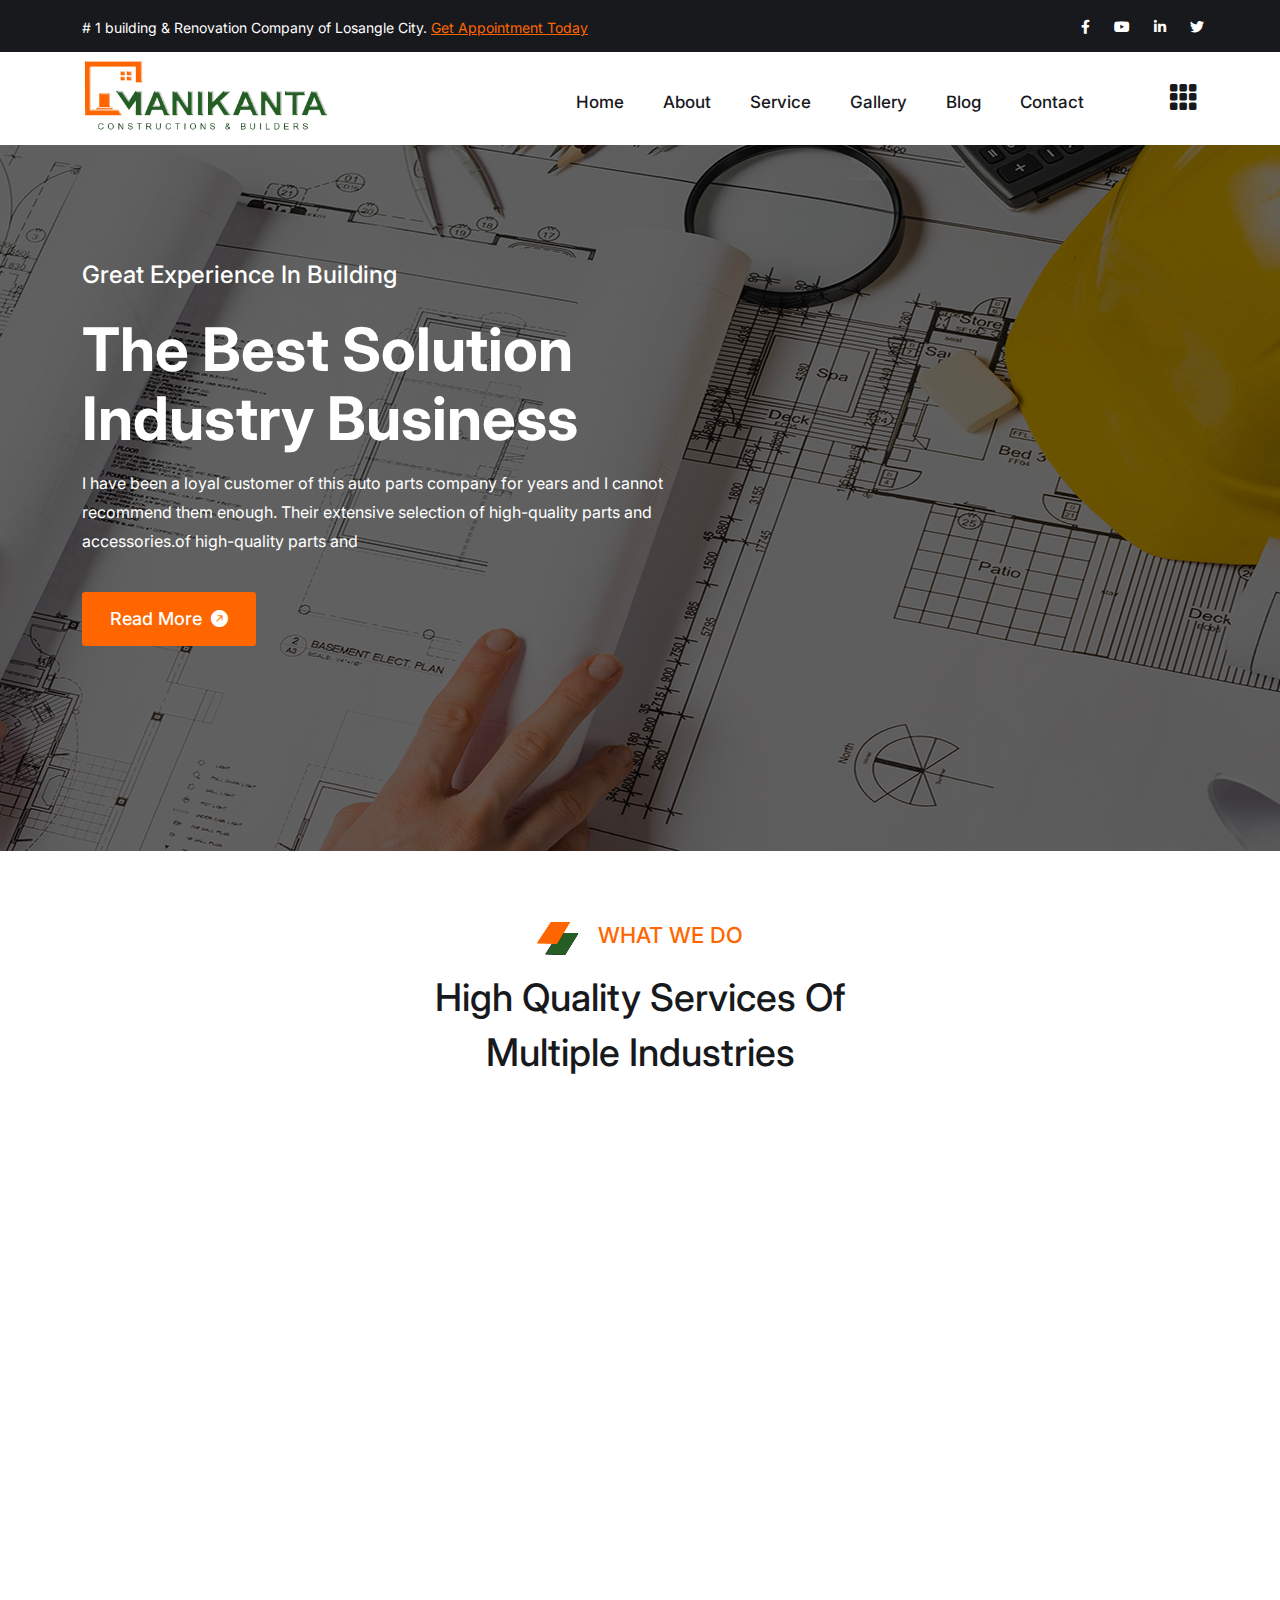
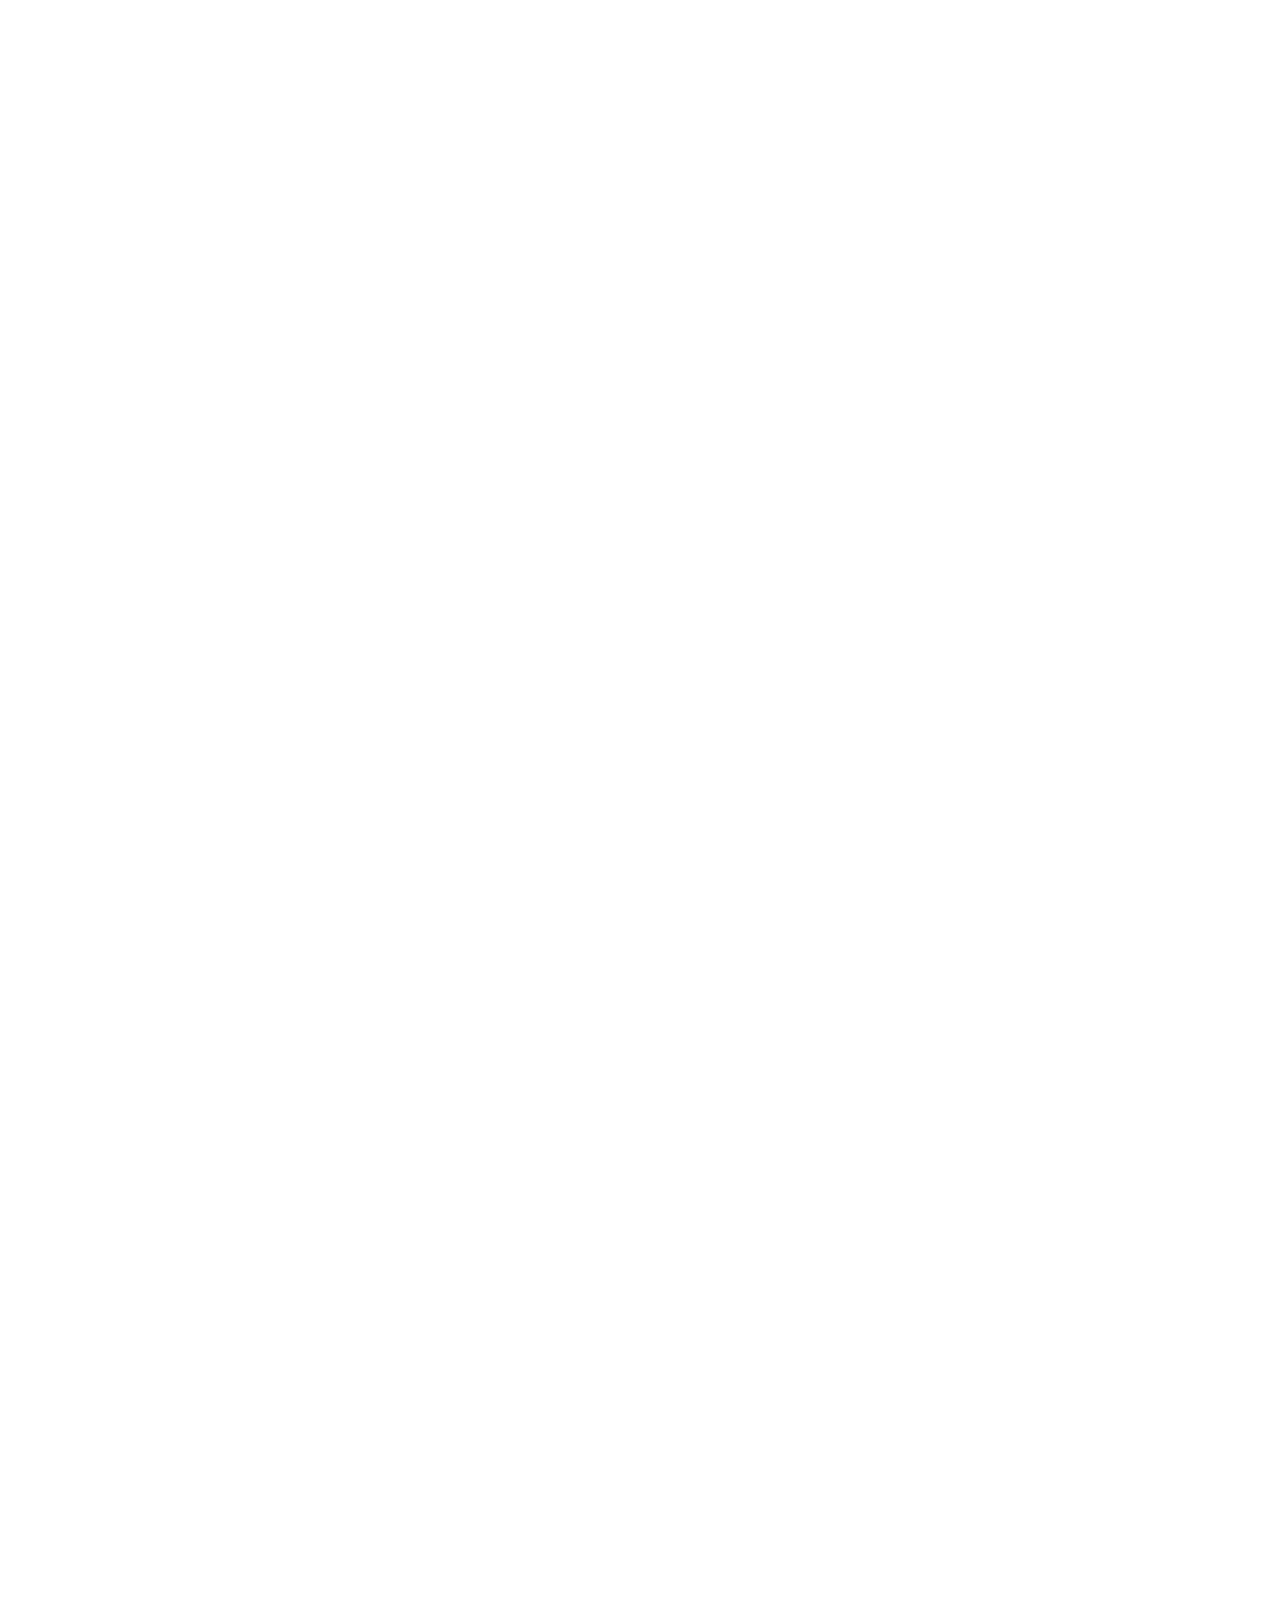
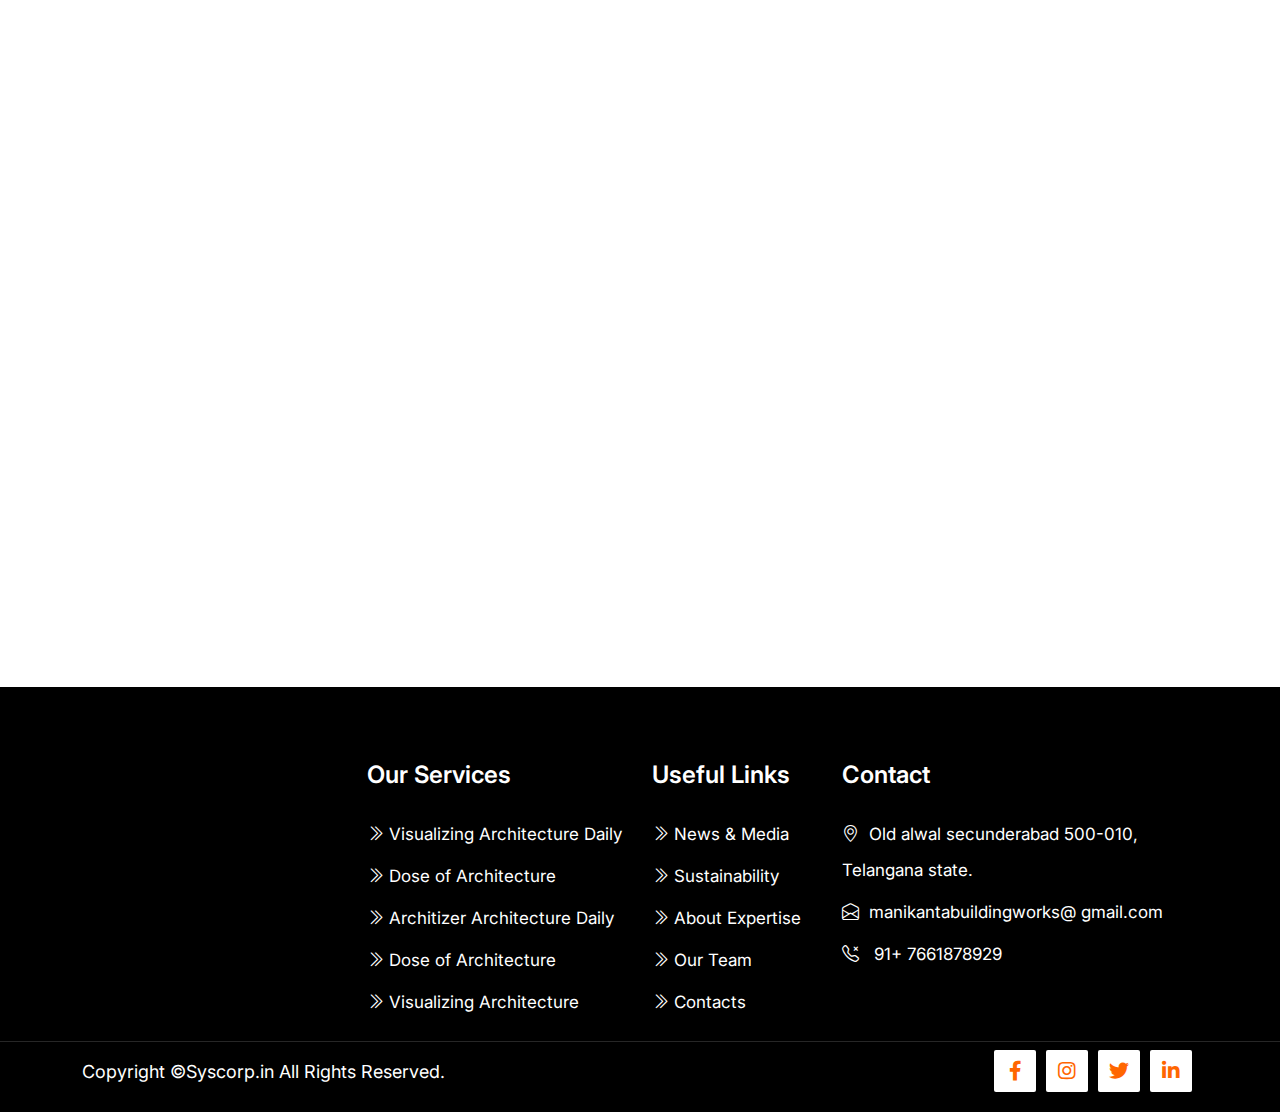
==== commit fb1fd368: "withdrawal changes" ====
--- a/euildint/index.html
+++ b/euildint/index.html
@@ -100,17 +100,14 @@
 					<div class="header-munu">
 						<ul>
 							<li><a href="#">Home </a>
-								<div class="sub-menu">
-									<ul>
-										<li><a href="index.html">Home One</a></li>
-										<li><a href="index-two.html">Home Two</a></li>
-										<li><a href="index-three.html">Home Three</a></li>
-									</ul>
-								</div>
+								
 							</li>
 							<li><a href="about.html">About</a></li>
 							
 							<li><a href="service.html"> Service </a>
+								
+							</li>
+							<li><a href="gallery.html">Gallery </a>
 								
 							</li>
 							<li><a href="blog-grid.html">Blog </a>
@@ -120,7 +117,7 @@
 						</ul>
 						<div class="header-social">
 							<ul>
-								<li><a class="search-box-btn search-box-outer" href="#"><i class="bi bi-search"></i></a></li>
+								<!-- <li><a class="search-box-btn search-box-outer" href="#"><i class="bi bi-search"></i></a></li> -->
 								<li class="line"><a class="navSidebar-button" href="#"><i class="bi bi-grid-3x3-gap-fill"></i></a></li>
 							</ul>	
 						</div>
@@ -137,18 +134,22 @@
 			<nav class="Edulin_menu">
 				<ul class="nav_scroll">
 					<li><a href="#">Home </a>
-						<div class="sub-menu">
+						<!-- <div class="sub-menu">
 							<ul>
 								<li><a href="index.html">Home One</a></li>
 								<li><a href="index-two.html">Home Two</a></li>
 								<li><a href="index-three.html">Home Three</a></li>
 							</ul>
-						</div>
+						</div> -->
 					</li>
 					<li><a href="about.html">About</a></li>
 					
 					<li><a href="service.html"> Service </a>
 						
+					</li>
+
+					<li><a href="gallery.html">Gallery </a>
+								
 					</li>
 					<li><a href="blog-grid.html">Blog </a>
 						
--- a/euildint/assets/css/style.css
+++ b/euildint/assets/css/style.css
@@ -3183,15 +3183,17 @@
 =================================================================*/
 
 .breatcome-area {
-    background: url(../images/resource/call-do-2.jpg);
+    background: url(../images/resource/neww.jpg);
     background-size: cover;
     background-repeat: no-repeat;
-    padding: 154px 0;
+    padding: 100px 0;
+    background-position: top;
+    margin-top: 100px;
 }
 
 .breatcome-content {
     position: relative;
-    top: 52px;
+    /* top: 52px; */
 }
 
 .breatcome-title h1 {
@@ -5206,3 +5208,14 @@
     margin-top: 30px;
 }
 
+
+@media(max-width:992px){
+    .breatcome-area {
+        
+        margin-top: 64px;
+    }
+}
+
+.bratcome-text{
+    display: none;
+}
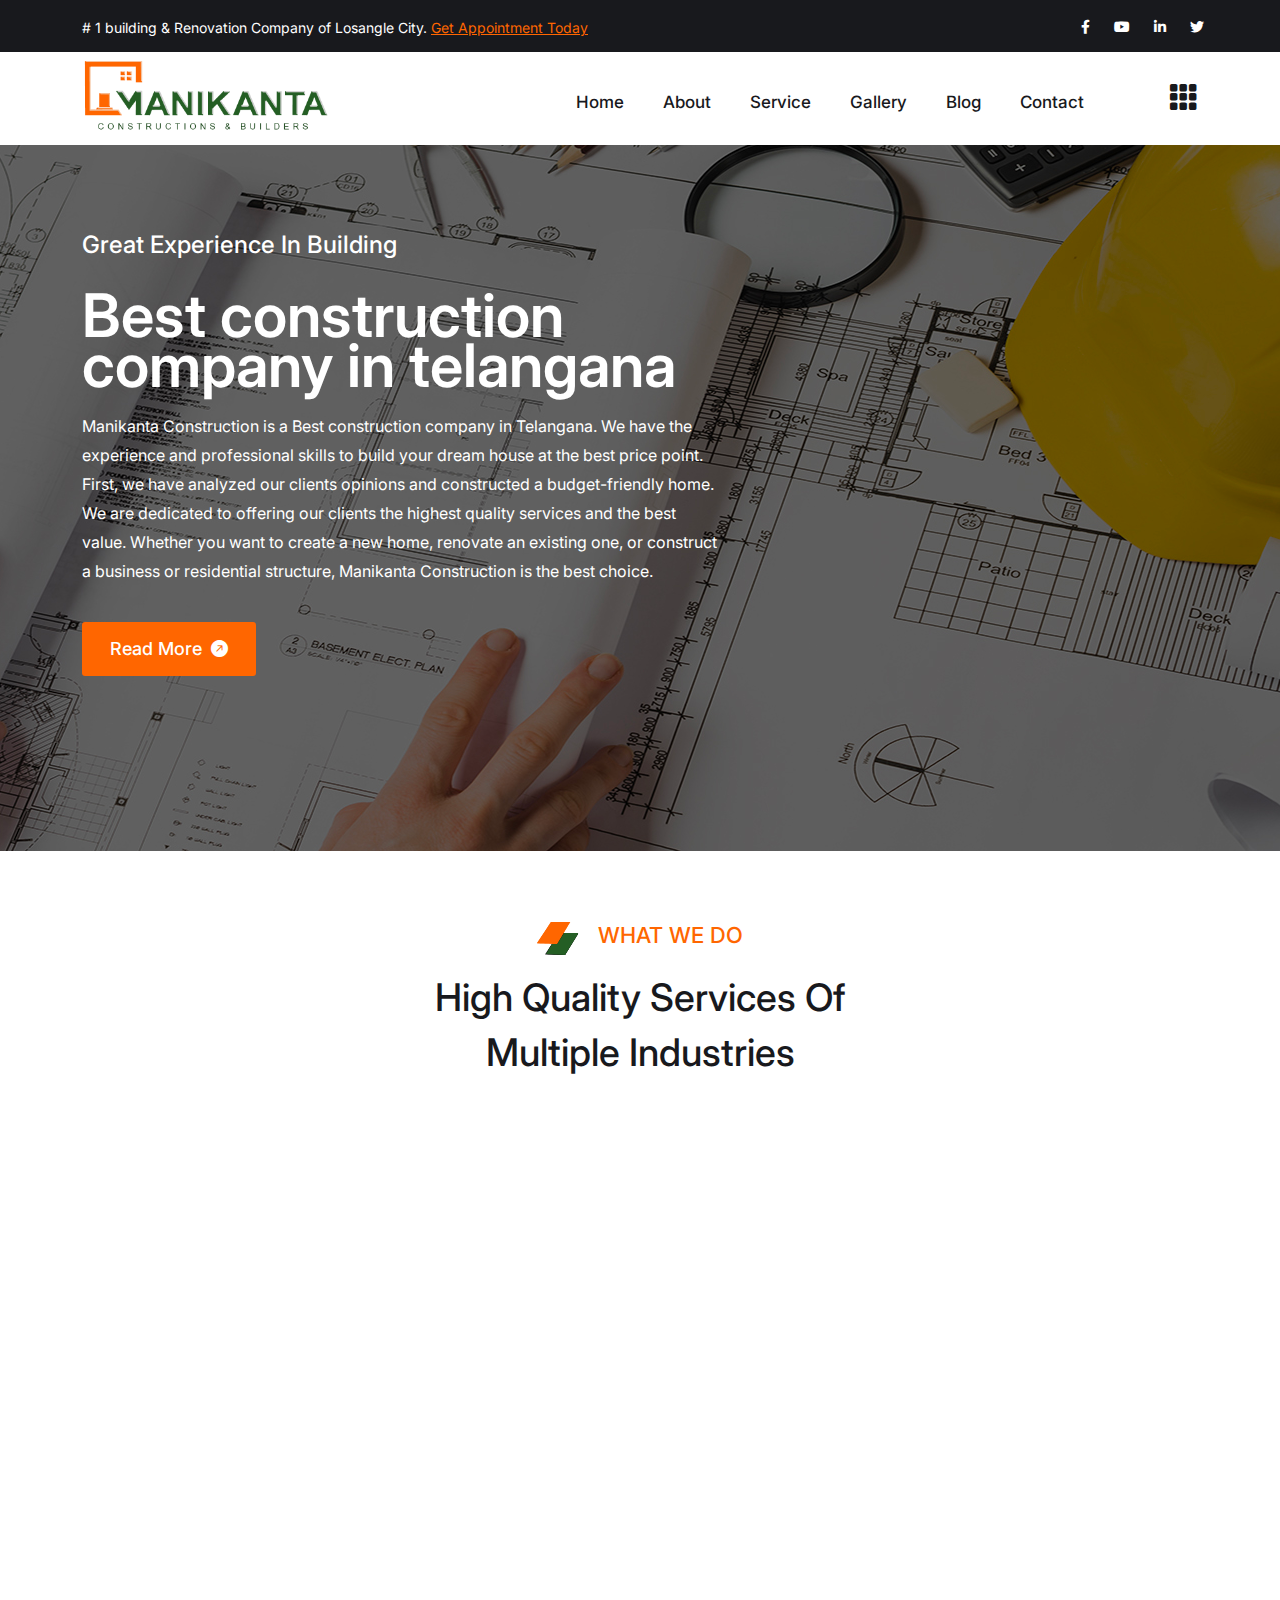
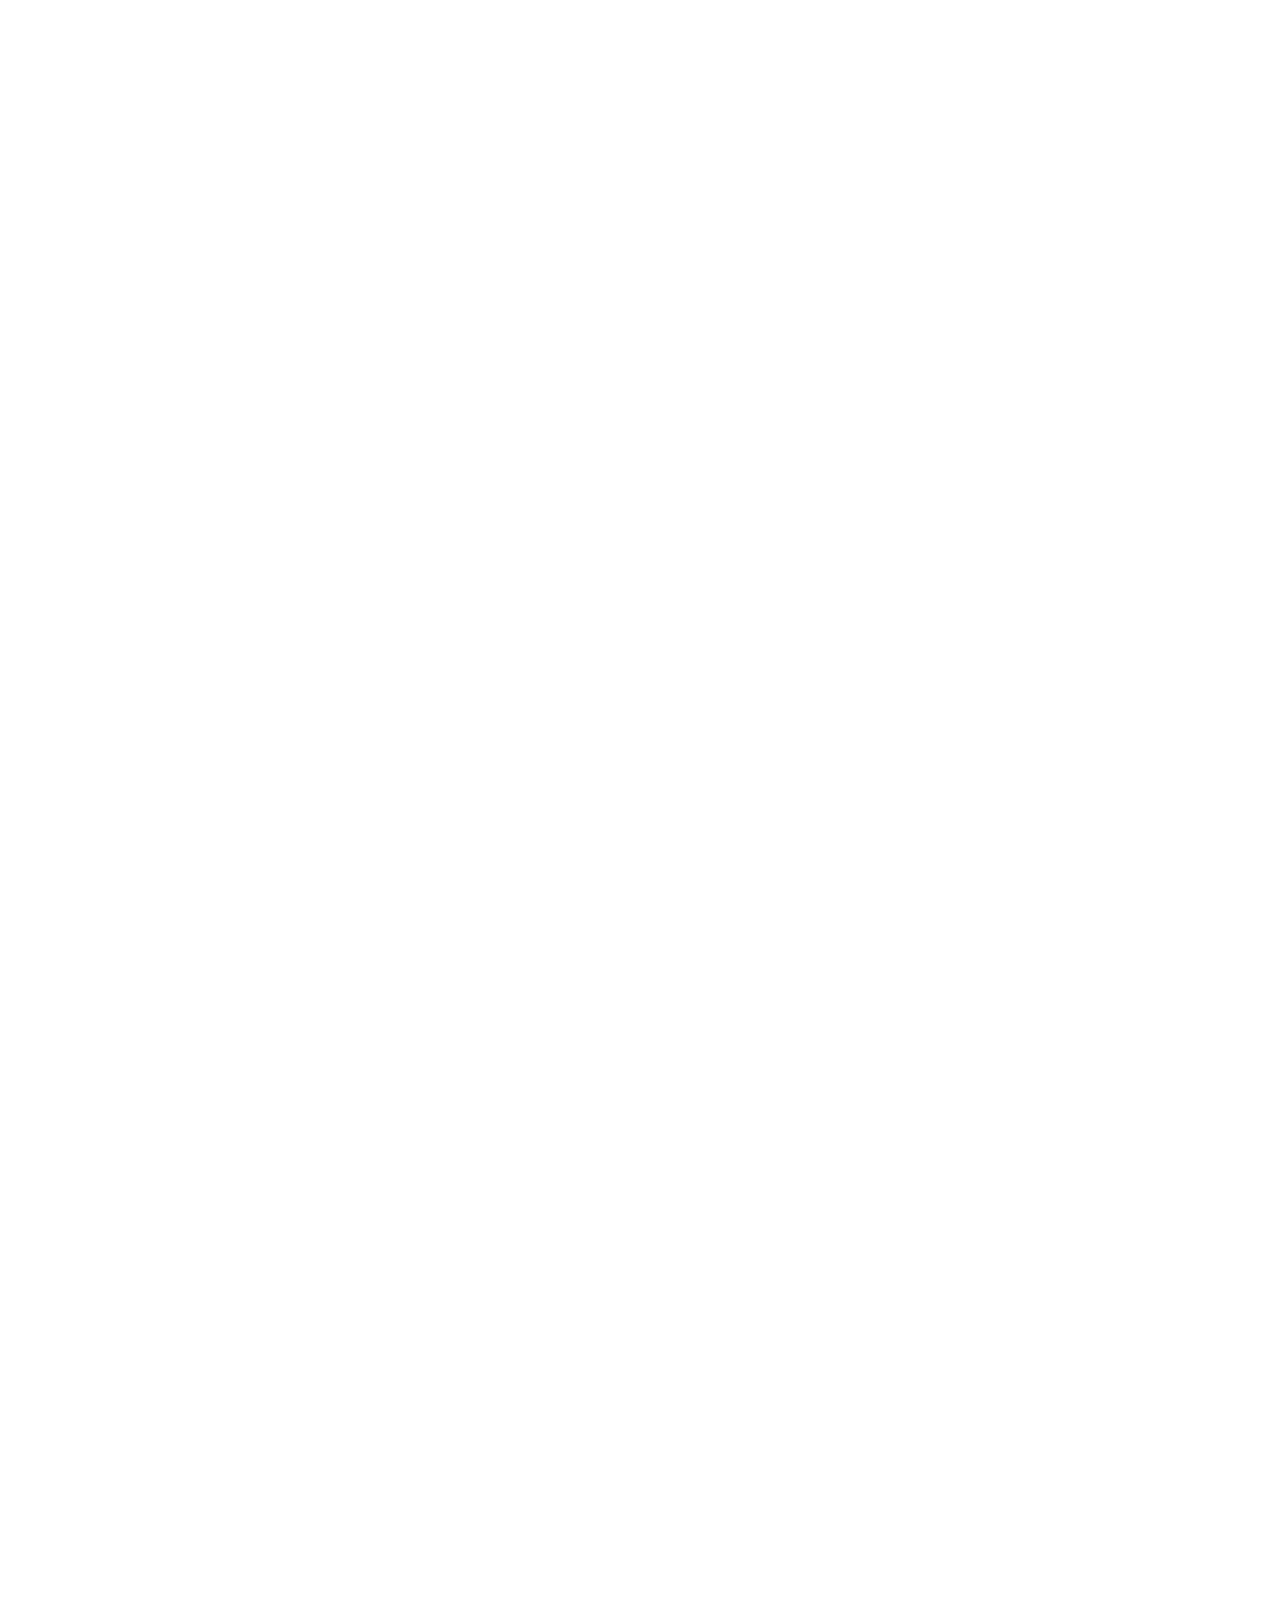
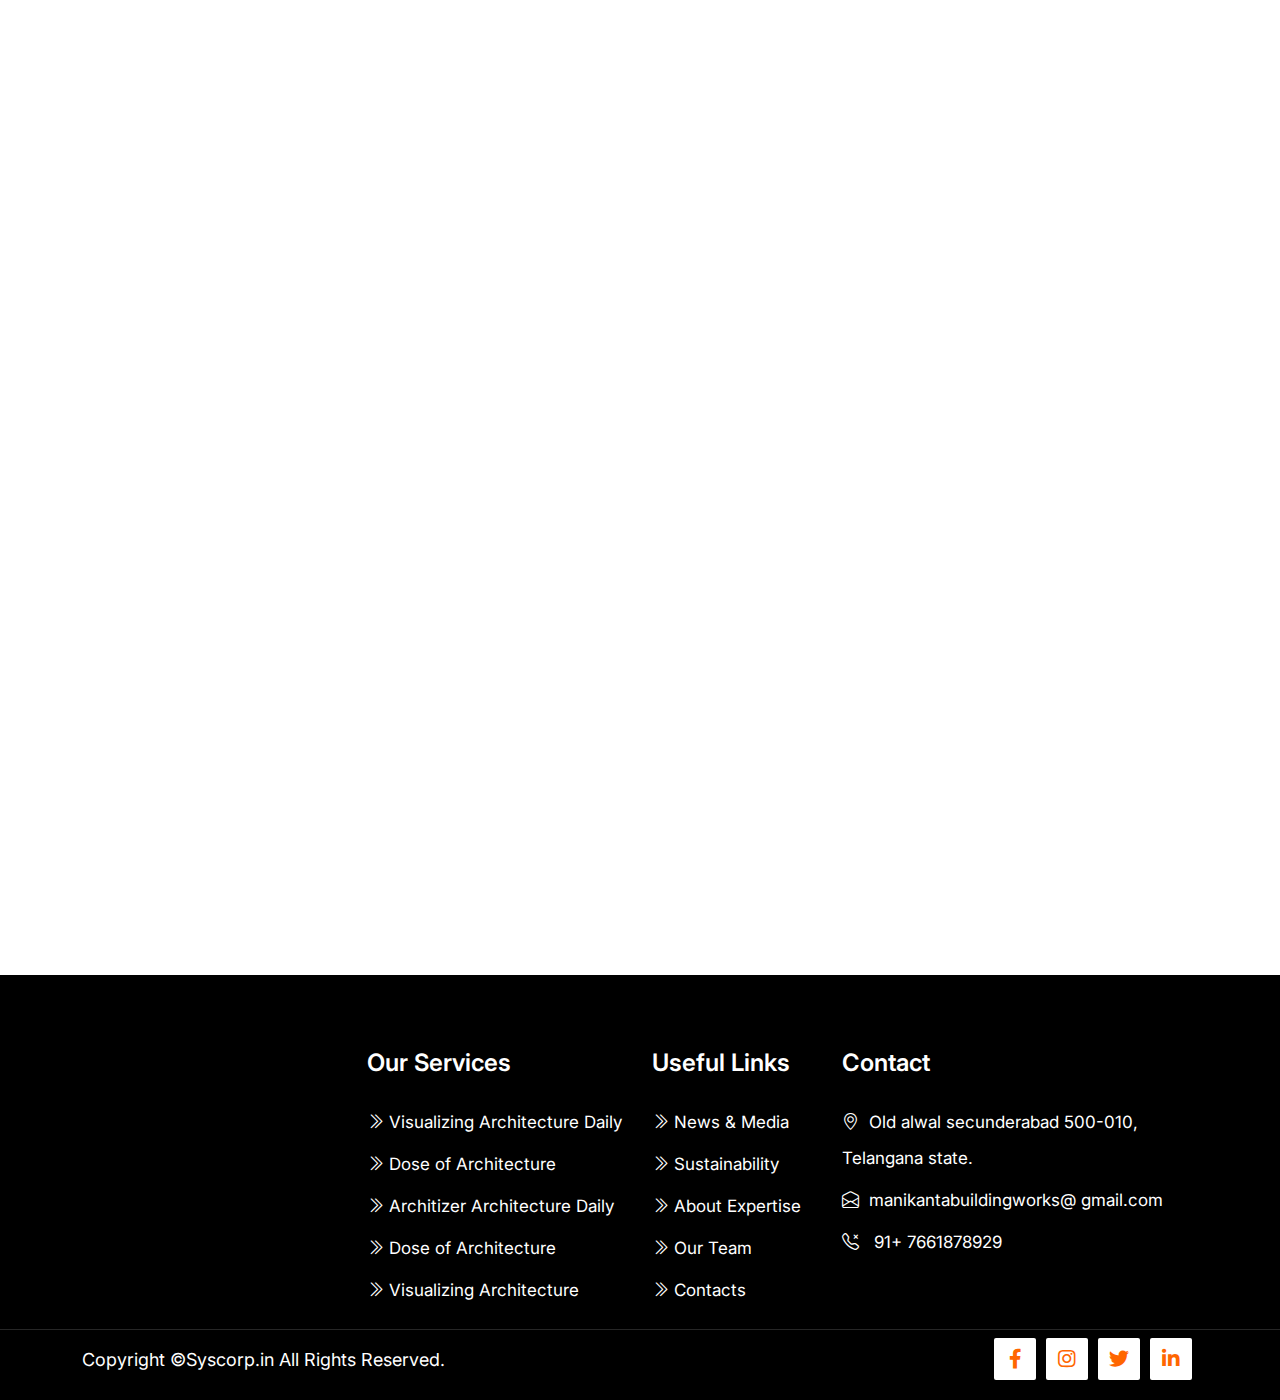
==== commit a37ed309: "first commit" ====
--- a/euildint/index.html
+++ b/euildint/index.html
@@ -176,11 +176,12 @@
 							<h4>Great Experience In Building</h4>
 						</div>
 						<div class="slider-main-title">
-							<h1>The Best Solution</h1>
-							<h1>Industry Business</h1>
+							<h1>Best construction company in telangana</h1>
+							
 						</div>
 						<div class="slider-discripton">
-							<p>I have been a loyal customer of this auto parts company for years and I cannot recommend them enough. Their extensive selection of high-quality parts and accessories.of high-quality parts and</p>
+							<p>Manikanta Construction is a Best construction company in Telangana. We have the experience and professional skills to build your dream house at the best price point. First, we have analyzed our clients opinions and constructed a budget-friendly home. We are dedicated to offering our clients the highest quality services and the best value. Whether you want to create a new home, renovate an existing one, or construct a business or residential structure, Manikanta Construction is the best choice.
+							</p>
 						</div>
 						<div class="eulding-btn">
 							<a href="#">Read More <i class="bi bi-arrow-up-right-circle-fill"></i></a>
@@ -213,7 +214,8 @@
 							<h4>WHAT WE DO</h4>
 						</div>
 						<div class="section-main-title">
-							<h2>High Quality Services Of </h2>
+							<h2>High Quality Services Of 
+							</h2>
 							<h2>Multiple Industries</h2>
 						</div>
 					</div>
@@ -221,65 +223,69 @@
 				</div>
 			</div>
 			<div class="row">
-				<div class="col-lg-3 col-md-6 mb-30">
+				<div class="col-lg-6 col-md-6 mb-30">
 					<!-- start service items box -->
 					<div class="service-items-box-two wow animate__slideInUp">
 						<div class="service-icon-thumb">
 							<img src="assets/images/service/service-style1.png" alt="">
 						</div>
 						<div class="service-items-title">
-							<h4><a href="service-details.html">Construction Management</a></h4>
+							<h4><a href="service-details.html">Construction</a></h4>
 						</div>
 						<div class="service-items-content-two">
-							<p>Services related to financial record-keeping, bookkeeping, tax preparation.</p>
+							<p>Manikanta Construction specializes in several forms of building, like residential construction, commercial construction, and industrial construction. We have expert builders to build all kinds of construction. We completed over 50+ projects successfully in all sorts of construction.
+							</p>
 						</div>
 						
 					</div>
 					<!-- End service items box -->
 				</div>
-				<div class="col-lg-3 col-md-6 mb-30">
+				<div class="col-lg-6 col-md-6 mb-30">
 					<!-- start service items box -->
 					<div class="service-items-box-two wow animate__slideInUp">
 						<div class="service-icon-thumb">
 							<img src="assets/images/service/service-style2.png" alt="">
 						</div>
 						<div class="service-items-title">
-							<h4><a href="service-details.html">Architecture & Building</a></h4>
+							<h4><a href="service-details.html">Architect Plan</a></h4>
 						</div>
 						<div class="service-items-content-two">
-							<p>Services related to financial record-keeping, bookkeeping, tax preparation.</p>
+							<p>Architects and building plans have various types, and they belong to different categories. Depending on specific needs and project types like site plan, landscape, elevation, ceiling plans, assembly drawings, cross-section, finishing drawings, etc.
+							</p>
 						</div>
 					
 					</div>
 					<!-- End service items box -->
 				</div>
-				<div class="col-lg-3 col-md-6 mb-30">
+				<div class="col-lg-6 col-md-6 mb-30">
 					<!-- start service items box -->
 					<div class="service-items-box-two wow animate__slideInUp">
 						<div class="service-icon-thumb">
 							<img src="assets/images/service/service-style3.png" alt="">
 						</div>
 						<div class="service-items-title">
-							<h4><a href="service-details.html">Facade Engineering</a></h4>
+							<h4><a href="service-details.html">House Renovation</a></h4>
 						</div>
 						<div class="service-items-content-two">
-							<p>Services related to financial record-keeping, bookkeeping, tax preparation.</p>
+							<p>House renovation refers to the work of recovering or making some changes, including repairing the painting, kitchen, and bathroom installations and home elevation.
+							</p>
 						</div>
 						
 					</div>
 					<!-- End service items box -->
 				</div>
-				<div class="col-lg-3 col-md-6 mb-30">
+				<div class="col-lg-6 col-md-6 mb-30">
 					<!-- start service items box -->
 					<div class="service-items-box-two wow animate__slideInUp">
 						<div class="service-icon-thumb">
 							<img src="assets/images/service/service-style4.png" alt="">
 						</div>
 						<div class="service-items-title">
-							<h4><a href="service-details.html">Tiling And Painting</a></h4>
+							<h4><a href="service-details.html">Interior Design</a></h4>
 						</div>
 						<div class="service-items-content-two">
-							<p>Services related to financial record-keeping, bookkeeping, tax preparation.</p>
+							<p>We have handled several projects successfully in interior design for kitchens, bedrooms, living rooms, dining rooms, cabinets, bathrooms, and more at DesignCafe that are budget-friendly.
+							</p>
 						</div>
 						
 					</div>
@@ -317,21 +323,22 @@
 							<h4>Superior Construction</h4>
 						</div>
 						<div class="section-main-title about">
-							<h2>We Make Finest Architectural</h2>
+							<h2>We make the finest 
+							</h2>
 							<h2>Design With Great Passion</h2>
 						</div>
 					</div>
 					<div class="about-content wow animate__slideInUp">
 						<div class="about-discribtion">
-							<p>Quisque dignissim enim diam, eget pulvinar ex viverra id. Nulla a lobortis lectus, id volutpat magna. Morbi consequat porttitor fermentum. Nulla vestibulum tincidunt viverra. Vestibulum accumsan</p>
+							<p>Our Manikanta construction team has worked on huge projects with great experience. We sketch a number of architectural plans to let the client choose a satisfactory design, and we also use the latest technical design. We always work closely with our clients to find out what their needs and purposes are for the project, and we execute their expectations and deliver it on time and within their expectations while staying within their budget.
+							</p>
 						</div>
 						<div class="about-list">
 							<ul>
 								<li><i class="bi bi-check2-circle"></i> Construction Management</li>
 								<li><i class="bi bi-check2-circle"></i> Expert Mechanical</li>
 								<li><i class="bi bi-check2-circle"></i> 100% Satisfaction Guarantee</li>
-								<li><i class="bi bi-check2-circle"></i> Commitment to Customers</li>
-								<li><i class="bi bi-check2-circle"></i> Architecture & Building</li>
+								
 							</ul>
 						</div>
 						<div class="about-bottom">
@@ -870,4 +877,4 @@
 
 </body>
 
-</html>+</html>
--- a/euildint/assets/css/style.css
+++ b/euildint/assets/css/style.css
@@ -314,8 +314,8 @@
 .slider-main-title h1 {
     font-size: 60px;
     color: #FFF;
-    font-weight: 700;
-    line-height: 58px;
+    font-weight: 600;
+    line-height: 50px;
 }
 
 .slider-discripton p {
@@ -2739,7 +2739,7 @@
     font-size: 16px;
     font-weight: 400;
     line-height: 29px;
-    margin: 26px 0 22px;
+    margin: 32px 0 22px;
 }
 
 .service-items-thumb-two {
--- a/euildint/assets/css/responsive.css
+++ b/euildint/assets/css/responsive.css
@@ -326,7 +326,7 @@
     /* slider area css */
 
     .slider-main-title h1 {
-        font-size: 50px;
+        font-size: 43px;
     }
 
     .slider-thumb {
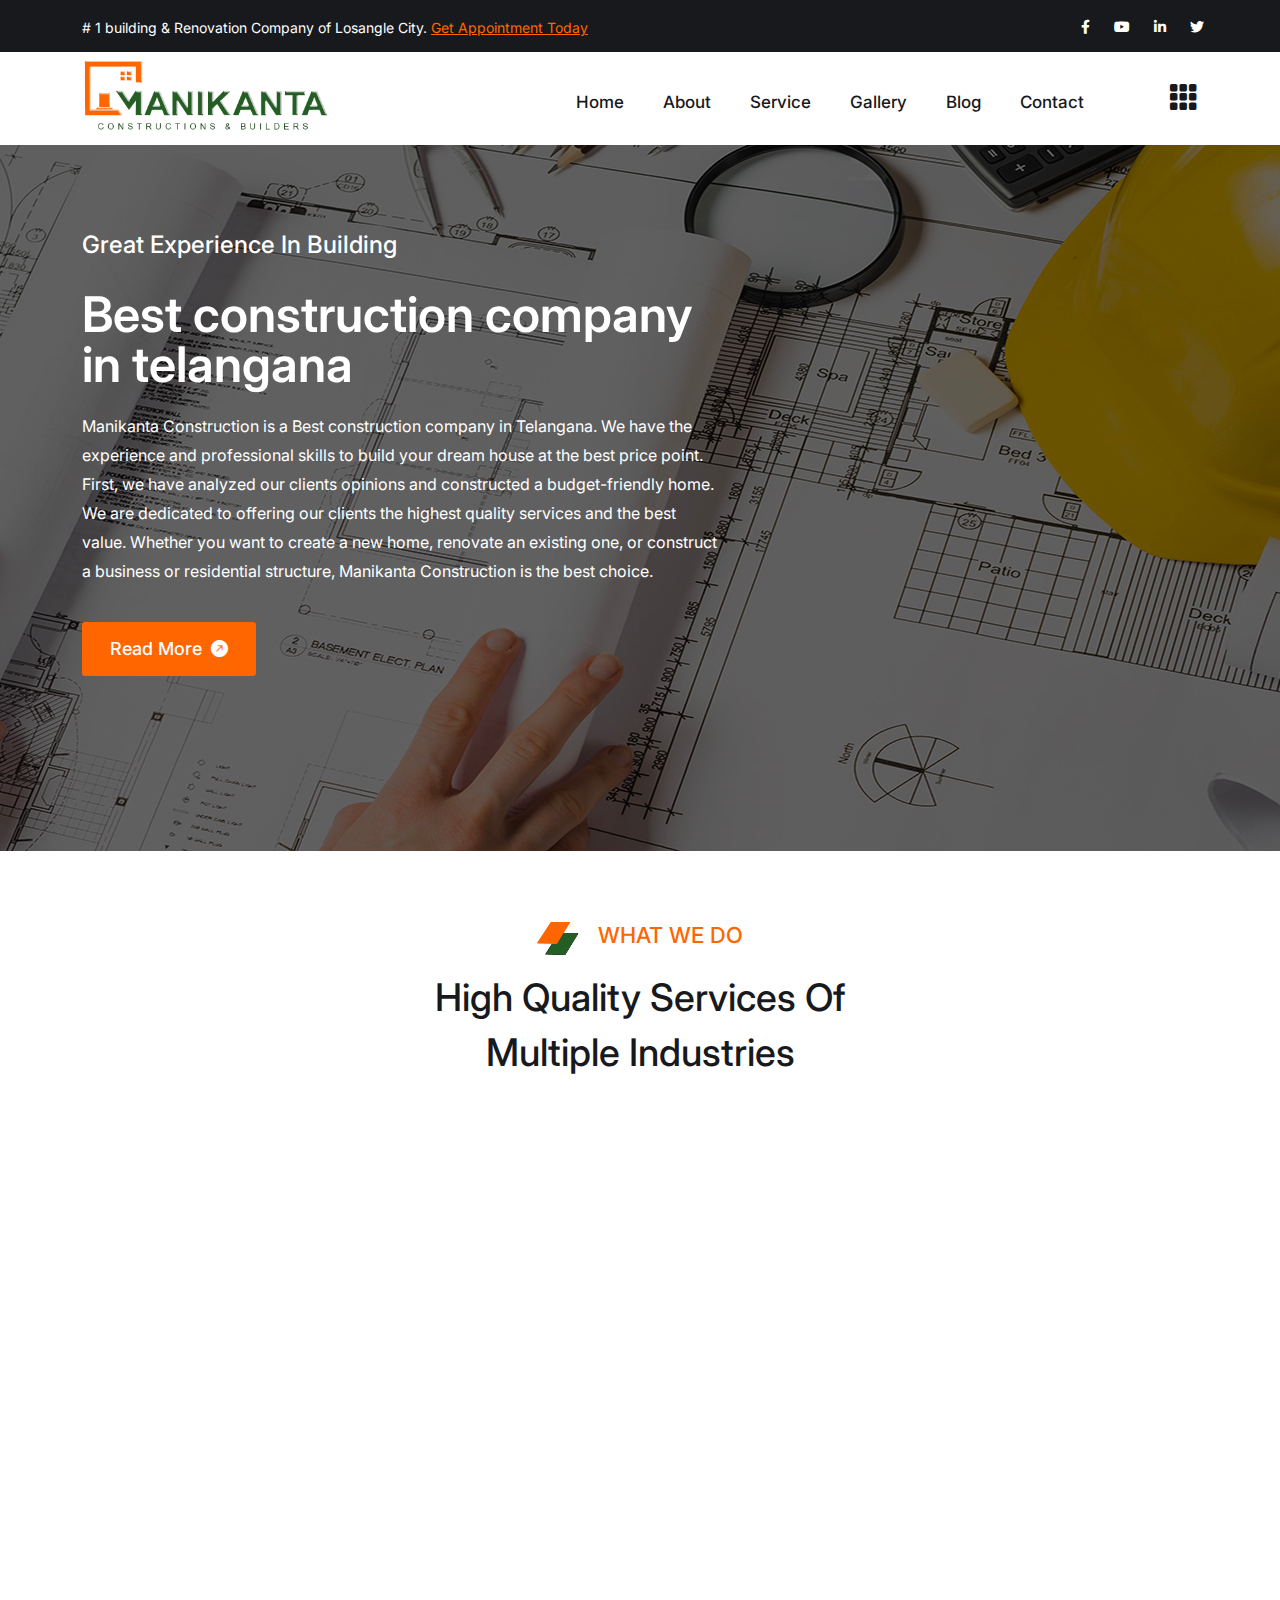
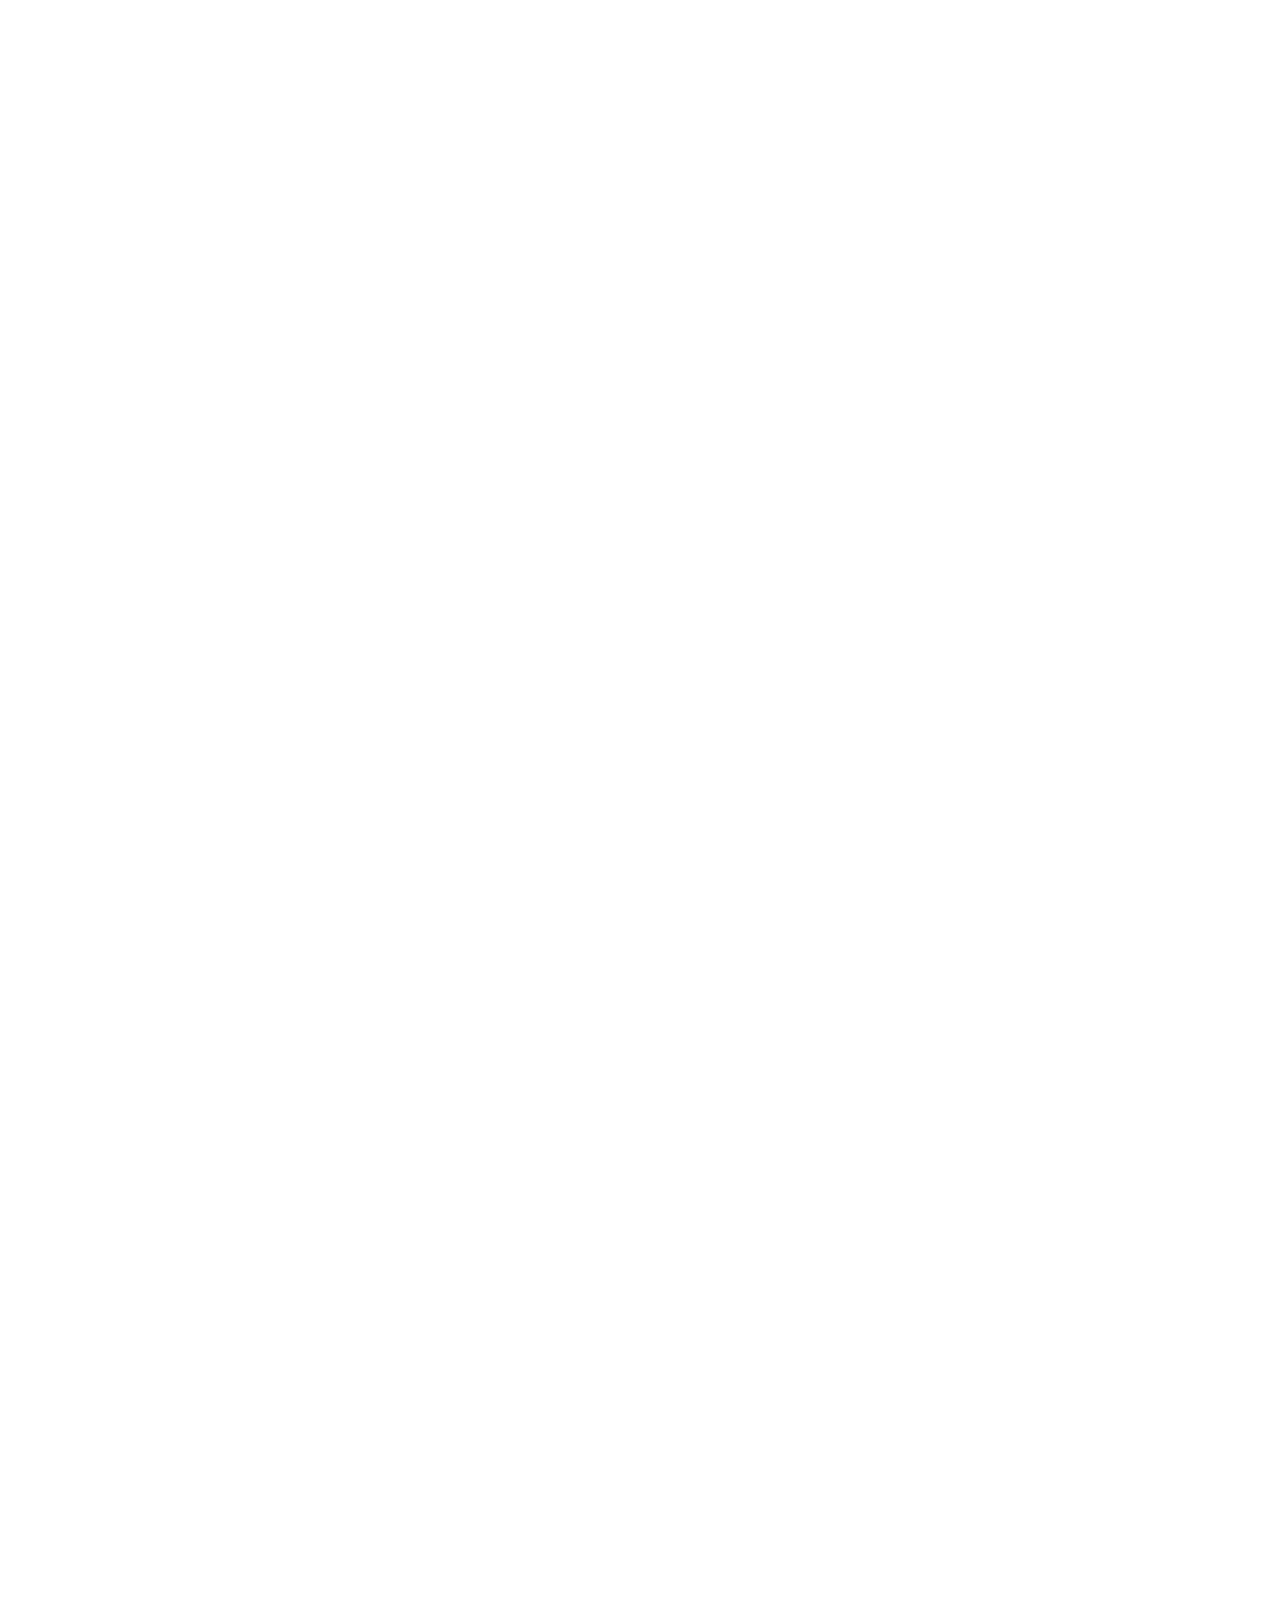
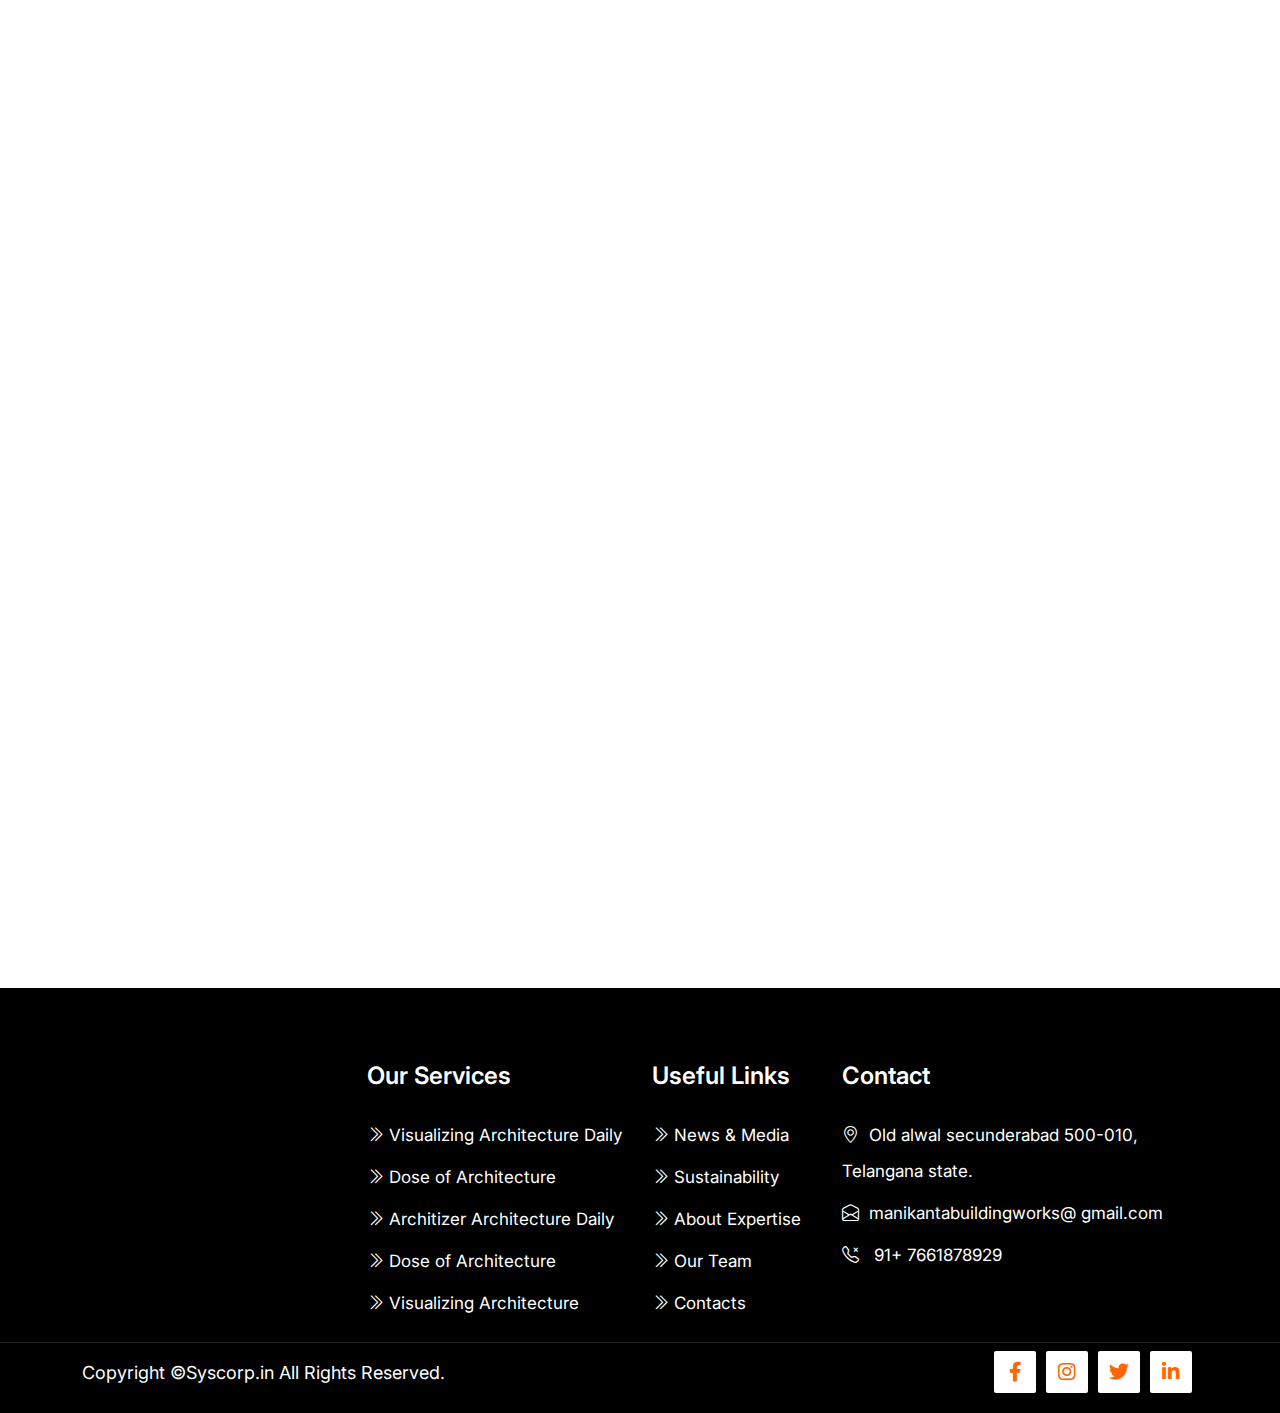
==== commit c99b42d5: "first commit" ====
--- a/euildint/index.html
+++ b/euildint/index.html
@@ -364,12 +364,15 @@
 				<div class="col-lg-7 col-md-12">
 					<div class="section-title">
 						<div class="section-main-title contact">
-							<h2>Contact us Today And Let us</h2>
-							<h2>Know What you Need</h2>
+							<h2>Why did you choose our company?
+							</h2>
+							
 						</div>
 					</div>
 					<div class="contact-discription">
-						<p>When does a mere internet 'SEO' company grow into a trusted partner that stays in front of the latest industry trends? When it's time to partner with Mocer, that's when. saidul islam</p>
+						<p>You may be wondering what is new about this company's offerings.
+						Manikanta Construction firmly believes that a focused team can generate innovative and beautiful ideas, and this is precisely how we collaborate with our team of engineers, designers, and workers to deliver 100% results for our clients.  
+						</p>
 					</div>
 					<div class="eulding-btn">
 						<a href="contact.html">Contact Us <i class="bi bi-arrow-up-right-circle-fill"></i></a>
@@ -666,7 +669,7 @@
 							</div>
 							<div class="about-box">
 								<h2>About Us</h2>
-								<p class="text">Sed ut perspiciatis unde omnis iste natus error sit voluptatem accusantium doloremque laudantium, totam rem aperiam, eaque ipsa quae ab illo inventore veritatis et quasi architecto beatae vitae dicta sunt explicabo.</p>
+								<p class="text">Manikanth is the Leading Design and Construction company in Telangana since 2007.We have successfully completed 12 years in the construction</p>
 							</div>
 							<div class="contact-info">
 								<h2>Contact Info</h2>
--- a/euildint/assets/css/style.css
+++ b/euildint/assets/css/style.css
@@ -312,7 +312,7 @@
 }
 
 .slider-main-title h1 {
-    font-size: 60px;
+    font-size: 49px;
     color: #FFF;
     font-weight: 600;
     line-height: 50px;
@@ -2739,7 +2739,7 @@
     font-size: 16px;
     font-weight: 400;
     line-height: 29px;
-    margin: 32px 0 22px;
+    margin: 40px 0 22px;
 }
 
 .service-items-thumb-two {
